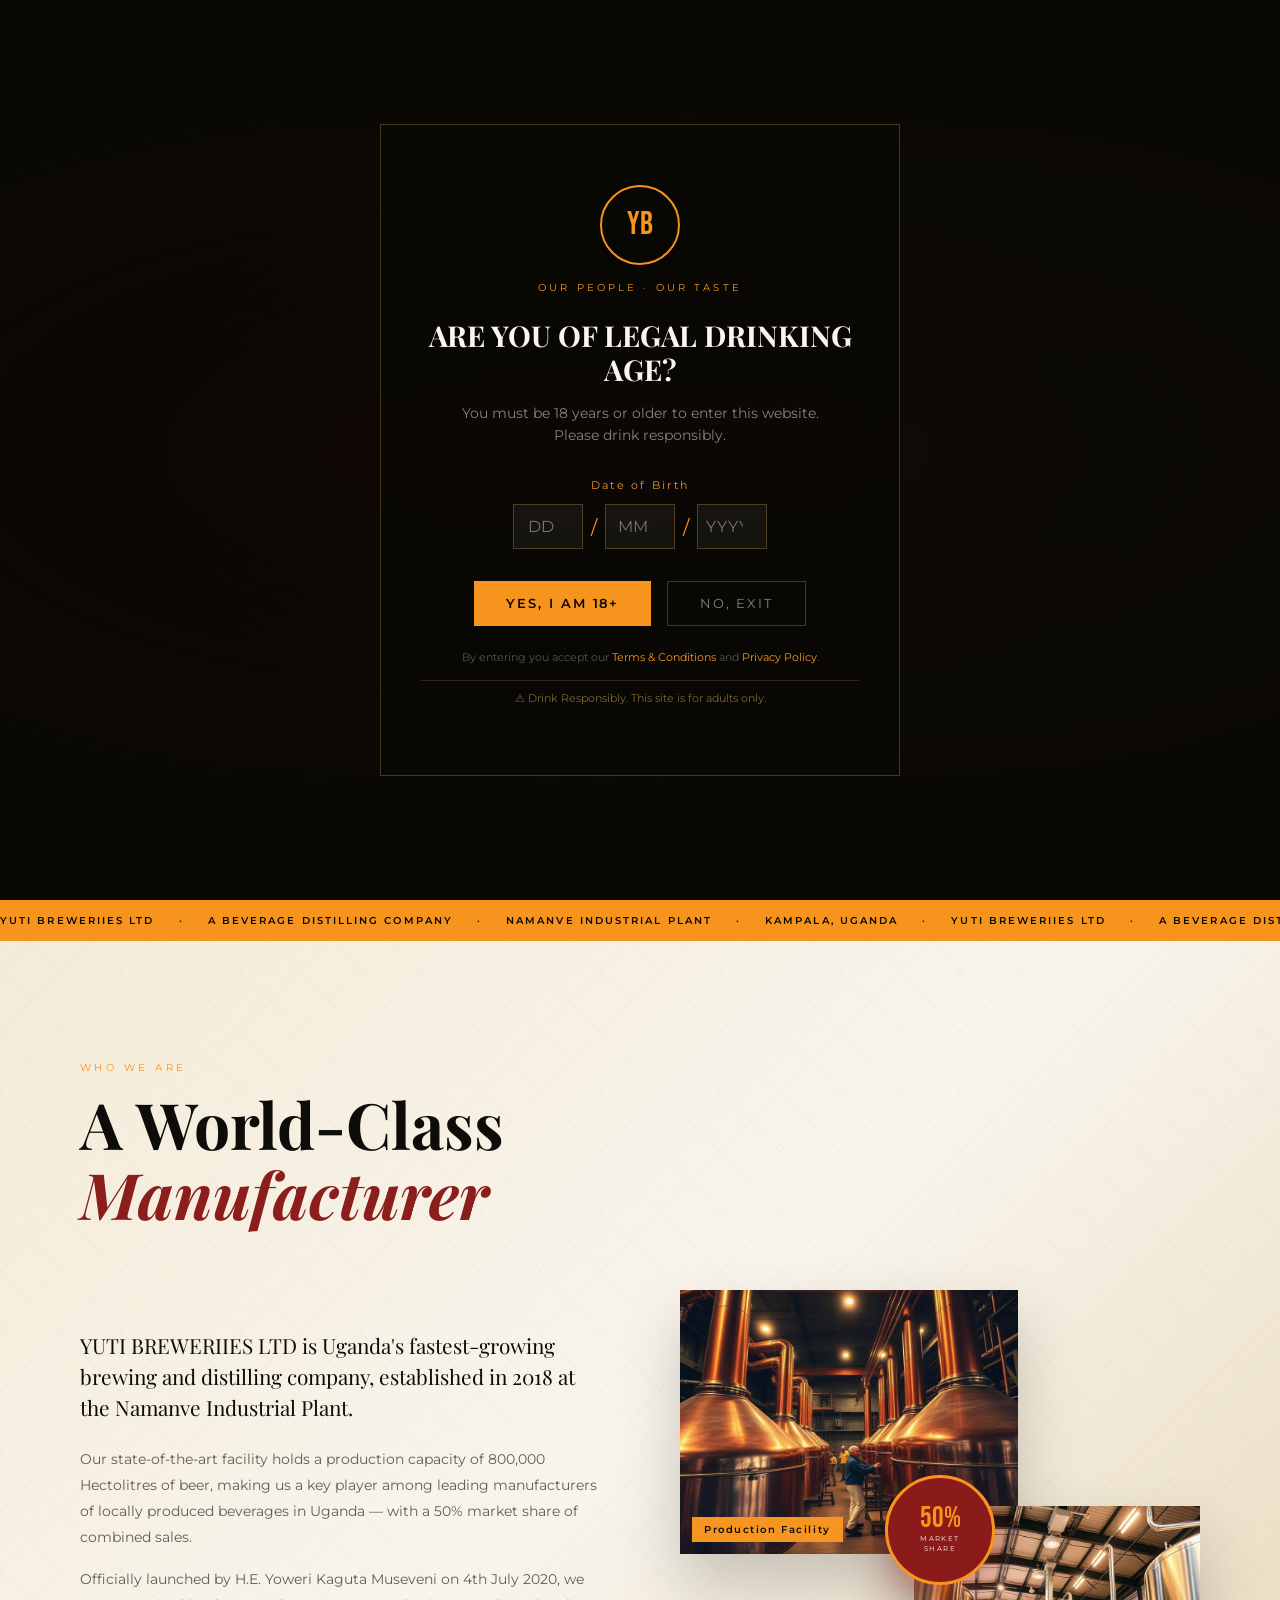
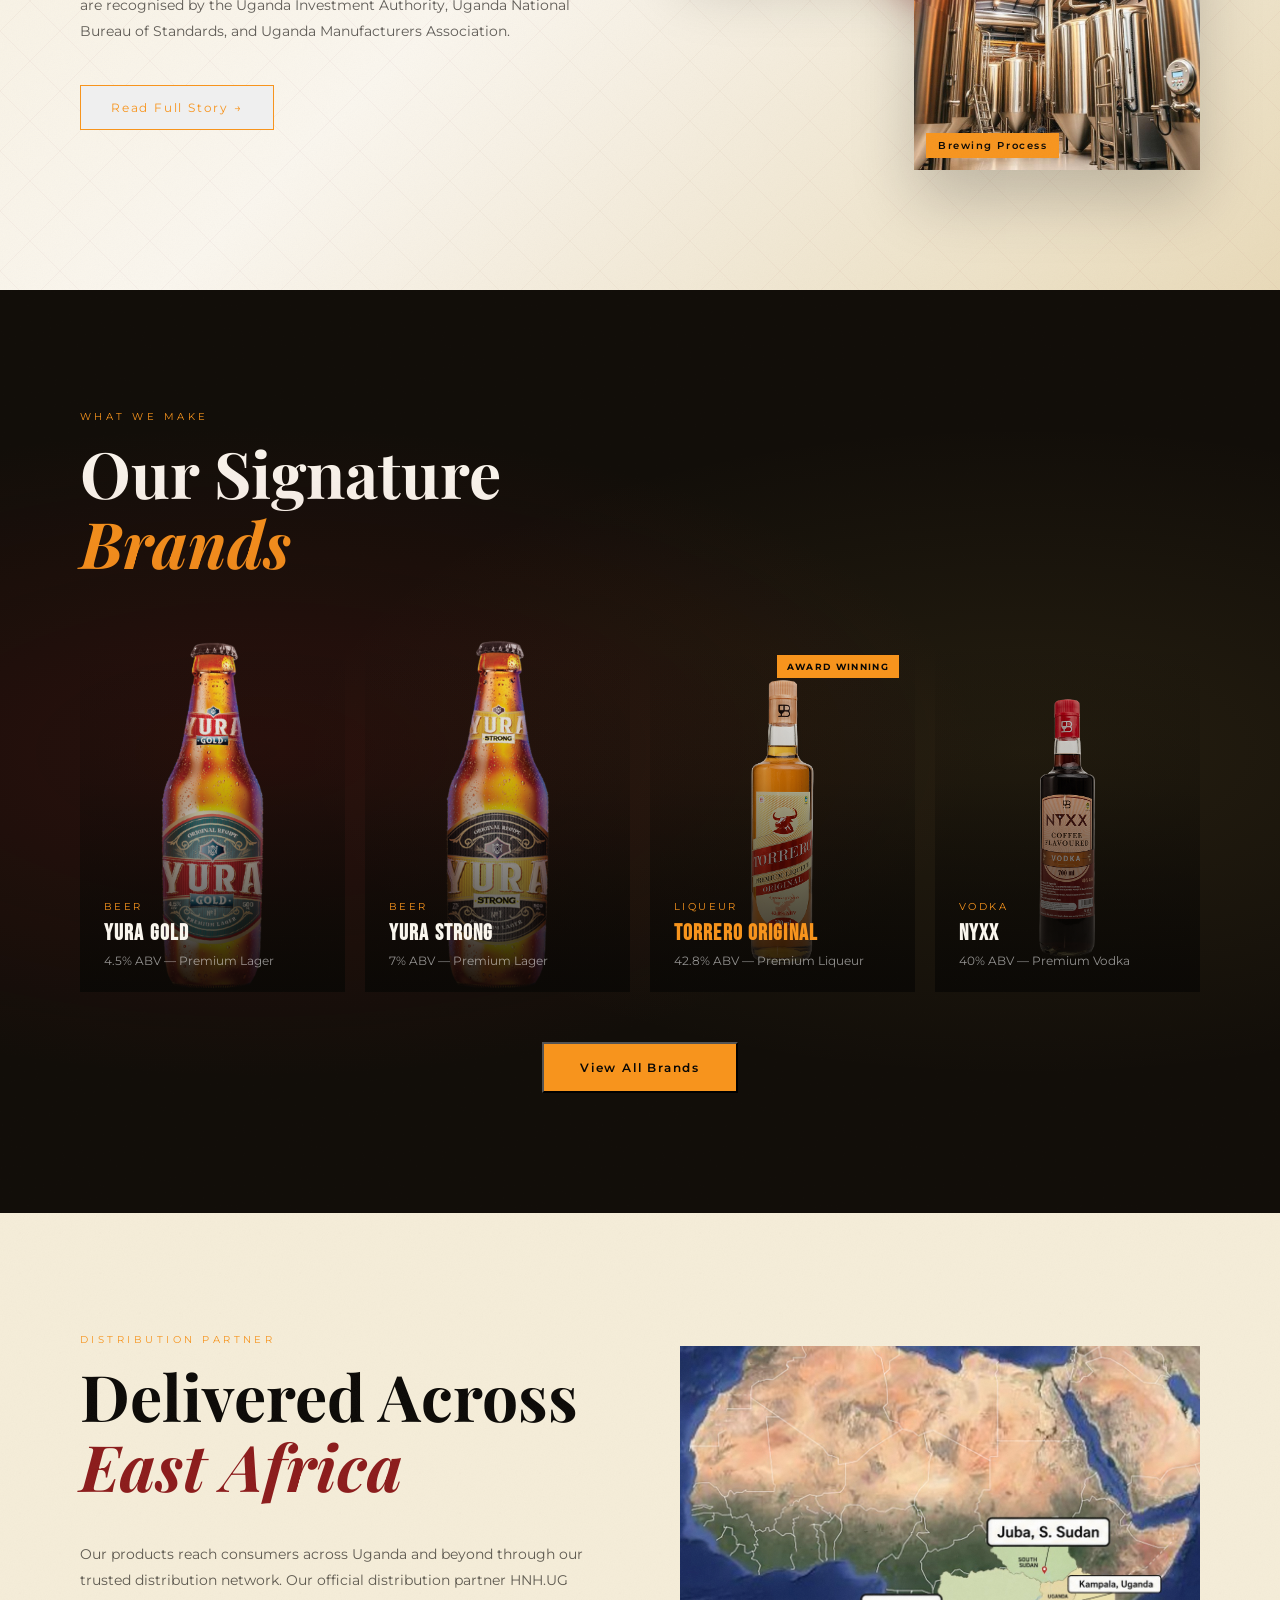
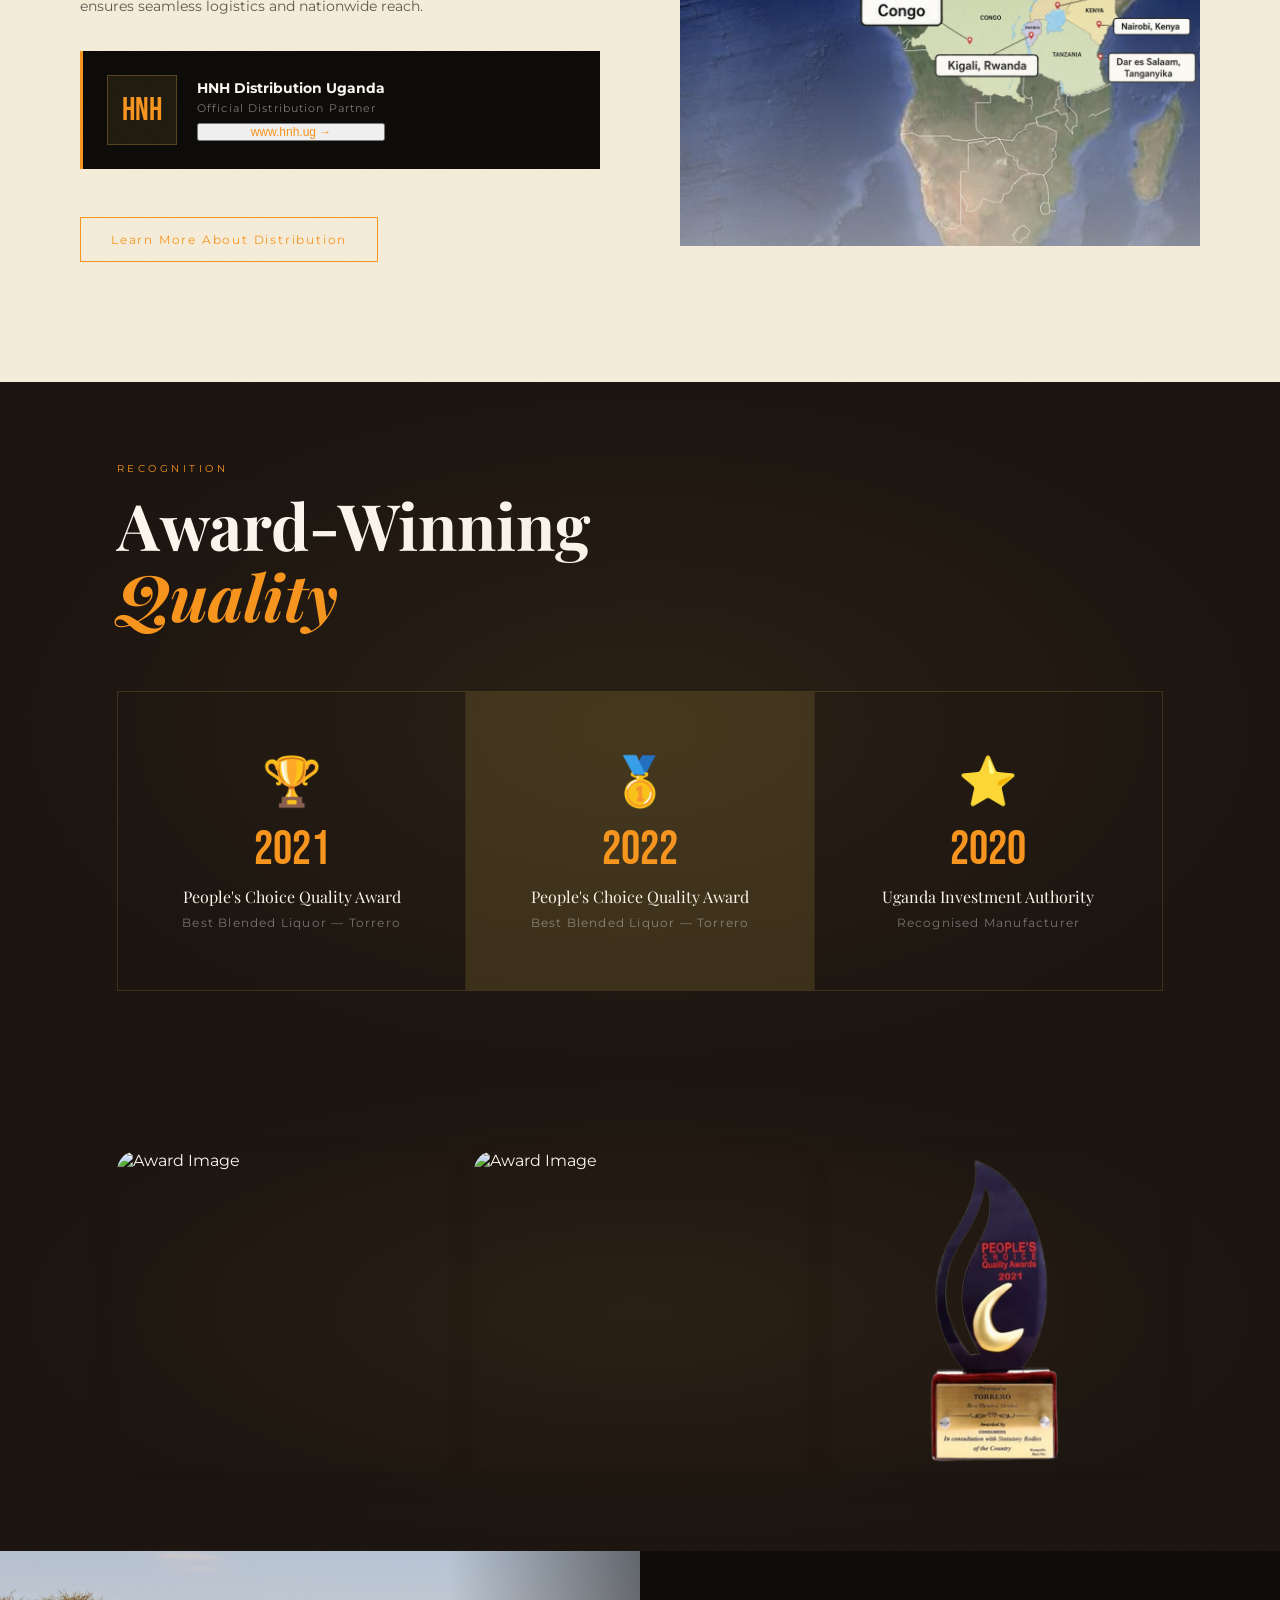
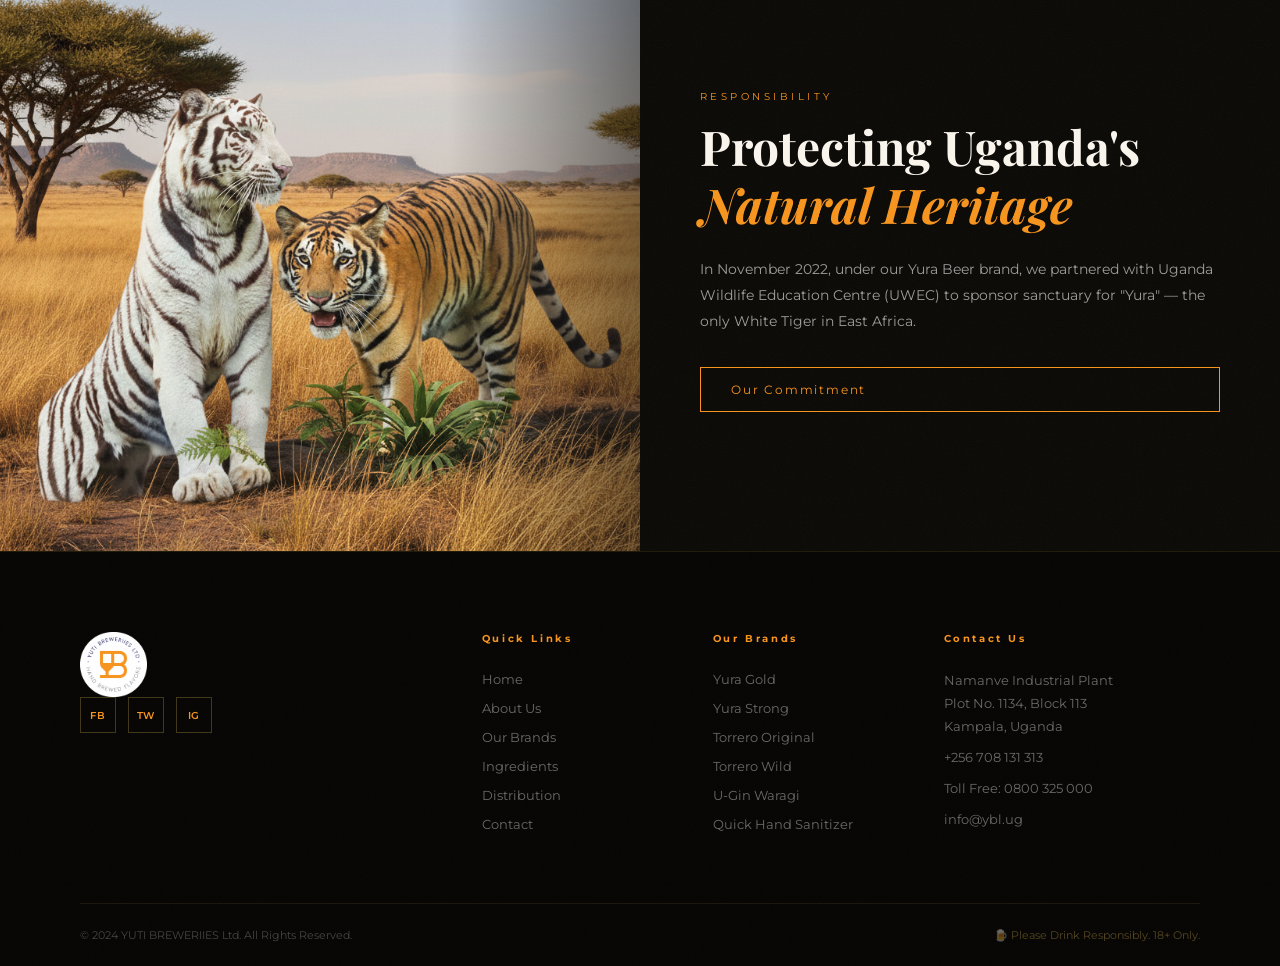
==== index.html @ ccb99a18 "Initial project commit" ====
<!DOCTYPE html>
<html lang="en">

<head>
    <meta charset="UTF-8">
    <meta name="viewport" content="width=device-width, initial-scale=1.0">
    <title>YUTI BREWERIIES Ltd — Our People, Our Taste</title>
    <link rel="preconnect" href="https://fonts.googleapis.com">
    <link rel="preconnect" href="https://fonts.gstatic.com" crossorigin>
    <link
        href="https://fonts.googleapis.com/css2?family=Playfair+Display:ital,wght@0,400;0,700;0,900;1,400&family=Cormorant+Garamond:wght@300;400;600&family=Bebas+Neue&family=Montserrat:wght@300;400;500;600&display=swap"
        rel="stylesheet">
    <!-- <link rel="stylesheet" href="styles.css"> -->
    <style>
        /* ===========================
   YUTI BREWERIIES — STYLES.CSS
   =========================== */

        :root {
            --gold: #f7941d;
            --gold-light: #E8C96A;
            --gold-dark: #8B6914;
            --crimson: #8B1A1A;
            --crimson-light: #C0392B;
            --dark: #0A0805;
            --dark-2: #120E09;
            --dark-3: #1C1510;
            --tan: #F5EDD8;
            --tan-dark: #E8D9B8;
            --cream: #FAF6EE;
            --text-light: rgba(255, 255, 255, 0.85);
            --text-muted: rgba(255, 255, 255, 0.5);
            --font-display: 'Bebas Neue', sans-serif;
            --font-serif: 'Playfair Display', Georgia, serif;
            --font-body: 'Montserrat', sans-serif;
            --font-elegant: 'Cormorant Garamond', serif;
            --transition: cubic-bezier(0.4, 0, 0.2, 1);
        }

        * {
            margin: 0;
            padding: 0;
            box-sizing: border-box;
        }

        html {
            scroll-behavior: smooth;
        }

        body {
            font-family: var(--font-body);
            background: var(--dark);
            color: var(--cream);
            overflow-x: hidden;
            -webkit-font-smoothing: antialiased;
        }

        /* TEXTURE OVERLAY */
        .texture-overlay {
            position: absolute;
            inset: 0;
            background-image:
                url("data:image/svg+xml,%3Csvg xmlns='http://www.w3.org/2000/svg' width='300' height='300'%3E%3Cfilter id='noise'%3E%3CfeTurbulence type='fractalNoise' baseFrequency='0.85' numOctaves='4' stitchTiles='stitch'/%3E%3CfeColorMatrix type='saturate' values='0'/%3E%3C/filter%3E%3Crect width='300' height='300' filter='url(%23noise)' opacity='0.04'/%3E%3C/svg%3E");
            pointer-events: none;
            z-index: 1;
        }

        .texture-overlay.dark {
            opacity: 0.08;
        }

        .container {
            max-width: 1280px;
            margin: 0 auto;
            padding: 0 40px;
        }

        /* ========================
   AGE GATE
   ======================== */
        .age-gate {
            position: fixed;
            inset: 0;
            z-index: 9999;
            display: flex;
            align-items: center;
            justify-content: center;
            background: var(--dark);
        }

        .age-gate-bg {
            position: absolute;
            inset: 0;
            background:
                radial-gradient(ellipse at 30% 50%, rgba(139, 26, 26, 0.3) 0%, transparent 60%),
                radial-gradient(ellipse at 70% 50%, rgba(201, 168, 76, 0.15) 0%, transparent 60%),
                url('https://images.unsplash.com/photo-1558618666-fcd25c85cd64?w=1920&h=1080&fit=crop') center/cover no-repeat;
            filter: brightness(0.15);
        }

        .age-gate-content {
            position: relative;
            z-index: 2;
            text-align: center;
            max-width: 520px;
            padding: 60px 40px;
            border: 1px solid rgba(201, 168, 76, 0.3);
            background: rgba(10, 8, 5, 0.85);
            backdrop-filter: blur(20px);
            animation: fadeInUp 0.8s ease forwards;
        }

        .logo-circle {
            width: 80px;
            height: 80px;
            border-radius: 50%;
            border: 2px solid var(--gold);
            display: flex;
            align-items: center;
            justify-content: center;
            font-family: var(--font-display);
            font-size: 2rem;
            color: var(--gold);
            margin: 0 auto 16px;
            animation: pulse 2s ease infinite;
        }

        @keyframes pulse {

            0%,
            100% {
                box-shadow: 0 0 0 0 rgba(201, 168, 76, 0.4);
            }

            50% {
                box-shadow: 0 0 0 15px rgba(201, 168, 76, 0);
            }
        }

        .age-gate-tagline {
            font-family: var(--font-body);
            font-size: 0.65rem;
            letter-spacing: 0.3em;
            color: var(--gold);
            margin-bottom: 24px;
        }

        .age-gate-title {
            font-family: var(--font-serif);
            font-size: clamp(1.4rem, 3vw, 1.8rem);
            color: var(--cream);
            margin-bottom: 16px;
            line-height: 1.2;
        }

        .age-gate-sub {
            font-size: 0.85rem;
            color: var(--text-muted);
            margin-bottom: 32px;
            line-height: 1.6;
        }

        .age-gate-dob label {
            display: block;
            font-size: 0.7rem;
            letter-spacing: 0.2em;
            color: var(--gold);
            margin-bottom: 12px;
        }

        .dob-fields {
            display: flex;
            align-items: center;
            justify-content: center;
            gap: 8px;
            margin-bottom: 32px;
        }

        .dob-fields input {
            width: 70px;
            padding: 12px 8px;
            background: rgba(255, 255, 255, 0.05);
            border: 1px solid rgba(201, 168, 76, 0.3);
            color: var(--cream);
            font-family: var(--font-body);
            font-size: 1rem;
            text-align: center;
            outline: none;
            transition: border-color 0.3s;
        }

        .dob-fields input:focus {
            border-color: var(--gold);
        }

        .dob-fields span {
            color: var(--gold);
            font-size: 1.2rem;
        }

        .age-gate-buttons {
            display: flex;
            gap: 16px;
            justify-content: center;
            margin-bottom: 24px;
        }

        .btn-enter {
            background: var(--gold);
            color: var(--dark);
            border: none;
            padding: 14px 32px;
            font-family: var(--font-body);
            font-size: 0.8rem;
            font-weight: 600;
            letter-spacing: 0.15em;
            cursor: pointer;
            transition: all 0.3s;
        }

        .btn-enter:hover {
            background: var(--gold-light);
            transform: translateY(-2px);
        }

        .btn-deny {
            background: transparent;
            color: rgba(255, 255, 255, 0.5);
            border: 1px solid rgba(255, 255, 255, 0.2);
            padding: 14px 32px;
            font-family: var(--font-body);
            font-size: 0.8rem;
            letter-spacing: 0.15em;
            cursor: pointer;
            transition: all 0.3s;
        }

        .btn-deny:hover {
            border-color: rgba(255, 255, 255, 0.4);
            color: rgba(255, 255, 255, 0.7);
        }

        .age-gate-legal {
            font-size: 0.7rem;
            color: rgba(255, 255, 255, 0.3);
            margin-bottom: 16px;
        }

        .age-gate-legal a {
            color: var(--gold);
            text-decoration: none;
        }

        .age-gate-warning {
            font-size: 0.7rem;
            color: rgba(201, 168, 76, 0.6);
            padding: 10px;
            border-top: 1px solid rgba(201, 168, 76, 0.2);
        }

        .denied-page {
            position: fixed;
            inset: 0;
            display: flex;
            flex-direction: column;
            align-items: center;
            justify-content: center;
            background: var(--dark);
            color: var(--cream);
            z-index: 9999;
            gap: 16px;
            font-family: var(--font-body);
        }

        /* ========================
   NAVBAR
   ======================== */
        .navbar {
            position: fixed;
            top: 0;
            width: 100%;
            z-index: 1000;
            display: flex;
            align-items: center;
            justify-content: space-between;
            padding: 20px 60px;
            transition: all 0.4s var(--transition);
        }

        .navbar.scrolled {
            background: rgba(10, 8, 5, 0.95);
            backdrop-filter: blur(20px);
            padding: 14px 60px;
            border-bottom: 1px solid rgba(201, 168, 76, 0.15);
        }

        .nav-logo a {
            display: flex;
            flex-direction: column;
            text-decoration: none;
        }

        .logo-text {
            font-family: var(--font-display);
            font-size: 2rem;
            color: var(--gold);
            line-height: 1;
            letter-spacing: 0.05em;
        }

        .logo-sub {
            font-size: 0.45rem;
            letter-spacing: 0.35em;
            color: rgba(201, 168, 76, 0.7);
            font-family: var(--font-body);
        }

        .btn-primary {
            pointer-events: none;
        }

        .nav-links {
            display: flex;
            list-style: none;
            gap: 40px;
        }

        .nav-links a {
            color: rgba(255, 255, 255, 0.75);
            text-decoration: none;
            font-size: 0.7rem;
            letter-spacing: 0.2em;
            font-weight: 500;
            transition: color 0.3s;
            position: relative;
        }

        .nav-links a::after {
            content: '';
            position: absolute;
            bottom: -4px;
            left: 0;
            width: 0;
            height: 1px;
            background: var(--gold);
            transition: width 0.3s;
        }

        .nav-links a:hover,
        .nav-links a.active {
            color: var(--gold);
        }

        .nav-links a:hover::after,
        .nav-links a.active::after {
            width: 100%;
        }

        .hamburger {
            display: none;
            flex-direction: column;
            gap: 5px;
            background: none;
            border: none;
            cursor: pointer;
            padding: 4px;
        }

        .hamburger span {
            display: block;
            width: 24px;
            height: 2px;
            background: var(--gold);
            transition: all 0.3s;
        }

        /* =========================
   NAV DROPDOWN — FULL CLEAN CODE
   ========================= */

        /* parent li */
        .nav-links li {
            position: relative;
            list-style: none;
        }

        /* dropdown parent link */
        .nav-links li.dropdown>a {
            display: inline-flex;
            align-items: center;
            gap: 8px;
            white-space: nowrap;
            text-decoration: none;
            position: relative;
        }

        /* small side arrow icon */
        .nav-links li.dropdown>a::after {
            content: "";
            width: 6px;
            height: 6px;
            border-right: 1.8px solid var(--gold);
            border-bottom: 1.8px solid var(--gold);
            transform: rotate(45deg);
            transition: transform 0.3s ease, border-color 0.3s ease;
            margin-left: 4px;
            flex-shrink: 0;
            display: none !important;
        }

        /* parent hover color */
        .nav-links li.dropdown:hover>a {
            color: var(--gold);
        }

        /* arrow rotate on desktop hover */
        .nav-links li.dropdown:hover>a::after {
            transform: rotate(-135deg);
        }

        /* dropdown box */
        .dropdown-menu {
            position: absolute;
            top: calc(100% + 14px);
            left: 0;
            min-width: 250px;
            padding: 10px 0;
            margin: 0;
            background: rgba(10, 8, 5, 0.98);
            border: 1px solid rgba(201, 168, 76, 0.18);
            box-shadow: 0 20px 50px rgba(0, 0, 0, 0.28);
            list-style: none;
            opacity: 0;
            visibility: hidden;
            transform: translateY(12px);
            transition: opacity 0.3s ease, visibility 0.3s ease, transform 0.3s ease;
            z-index: 999;
        }

        /* small invisible hover bridge */
        .dropdown-menu::before {
            content: "";
            position: absolute;
            left: 0;
            top: -14px;
            width: 100%;
            height: 14px;
        }

        /* show on hover desktop */
        .nav-links li.dropdown:hover>.dropdown-menu {
            opacity: 1;
            visibility: visible;
            transform: translateY(0);
        }

        /* dropdown items */
        .dropdown-menu li {
            width: 100%;
        }

        /* dropdown links */
        .dropdown-menu li a {
            display: block;
            width: 100%;
            padding: 12px 22px;
            color: var(--cream);
            text-decoration: none;
            font-size: 0.78rem;
            letter-spacing: 0.08em;
            transition: background 0.3s ease, color 0.3s ease, padding-left 0.3s ease;
            white-space: nowrap;
        }

        /* hover effect */
        .dropdown-menu li a:hover {
            background: rgba(201, 168, 76, 0.08);
            color: var(--gold);
            padding-left: 28px;
        }

        /* =========================
   MOBILE DROPDOWN
   ========================= */
        @media (max-width: 768px) {
            .nav-links li.dropdown {
                width: 100%;
            }

            .nav-links li.dropdown>a {
                width: 100%;
                display: flex;
                align-items: center;
                justify-content: space-between;
            }

            .nav-links li.dropdown>a::after {
                margin-left: auto;
            }

            .dropdown-menu {
                position: static;
                top: auto;
                left: auto;
                min-width: 100%;
                padding: 6px 0 0;
                margin-top: 8px;
                background: rgba(255, 255, 255, 0.03);
                border: none;
                box-shadow: none;
                opacity: 1;
                visibility: visible;
                transform: none;
                display: none;
            }

            .dropdown-menu::before {
                display: none;
            }

            .dropdown.open>.dropdown-menu {
                display: block;
            }

            .dropdown-menu li a {
                padding: 10px 18px 10px 32px;
                font-size: 0.75rem;
                color: rgba(255, 255, 255, 0.72);
                white-space: normal;
            }

            .dropdown-menu li a:hover {
                background: none;
                color: var(--gold);
                padding-left: 32px;
            }

            .dropdown.open>a::after {
                transform: rotate(-135deg);
            }
        }

        /* ========================
   HERO
   ======================== */
        .hero {
            position: relative;
            min-height: 100vh;
            display: flex;
            align-items: center;
            justify-content: center;
            text-align: center;
            overflow: hidden;
            padding: 120px 20px 80px;
        }

        .hero-video-wrap {
            position: absolute;
            inset: 0;
            z-index: 0;
            overflow: hidden;
        }

        .youtube-bg {
            background: #000;
        }

        .hero-youtube-video {
            position: absolute;
            top: 50%;
            left: 50%;
            width: 177.78vh;
            height: 56.25vw;
            min-width: 100%;
            min-height: 100%;
            transform: translate(-50%, -50%) scale(1.08);
            pointer-events: none;
        }

        .hero-overlay {
            position: absolute;
            inset: 0;
            background:
                linear-gradient(to right, rgba(10, 8, 5, 0.78) 0%, rgba(10, 8, 5, 0.45) 50%, rgba(10, 8, 5, 0.82) 100%),
                linear-gradient(to top, rgba(10, 8, 5, 0.82) 0%, rgba(10, 8, 5, 0.25) 45%, rgba(10, 8, 5, 0.55) 100%);
            z-index: 1;
        }

        .hero-texture {
            position: absolute;
            inset: 0;
            background-image: url("data:image/svg+xml,%3Csvg xmlns='http://www.w3.org/2000/svg' width='400' height='400'%3E%3Cfilter id='n'%3E%3CfeTurbulence type='fractalNoise' baseFrequency='0.9' numOctaves='4'/%3E%3CfeColorMatrix type='saturate' values='0'/%3E%3C/filter%3E%3Crect width='400' height='400' filter='url(%23n)' opacity='0.03'/%3E%3C/svg%3E");
            pointer-events: none;
            z-index: 1;
        }

        .hero-content {
            position: relative;
            z-index: 2;
            width: 100%;
            max-width: 1200px;
            margin: 0 auto;
            display: flex;
            flex-direction: column;
            align-items: center;
        }

        .hero-eyebrow {
            font-size: 0.78rem;
            letter-spacing: 0.45em;
            color: var(--gold);
            margin-bottom: 22px;
            text-align: center;
        }

        .hero-title {
            font-family: var(--font-display);
            line-height: 0.9;
            margin: 0 0 26px;
            text-align: center;
        }

        .hero-title span {
            display: block;
        }

        .hero-title .line1 {
            font-size: clamp(4.5rem, 10vw, 8.5rem);
            color: #f2eee8;
        }

        .hero-title .line2 {
            font-size: clamp(5.2rem, 12vw, 10.5rem);
            color: var(--gold);
            margin-top: -10px;
        }

        .hero-title .line3 {
            font-size: clamp(1.4rem, 3vw, 2.6rem);
            letter-spacing: 0.38em;
            color: rgba(255, 255, 255, 0.82);
            margin-top: 18px;
        }

        .hero-desc {
            max-width: 760px;
            margin: 0 auto 34px;
            font-size: 1.05rem;
            line-height: 1.8;
            color: rgba(255, 255, 255, 0.72);
            text-align: center;
        }

        .hero-cta {
            display: flex;
            justify-content: center;
            align-items: center;
            gap: 16px;
            flex-wrap: wrap;
            margin-bottom: 48px;
        }

        .hero-stats {
            display: flex;
            justify-content: center;
            align-items: center;
            gap: 28px;
            flex-wrap: wrap;
        }

        .stat {
            display: flex;
            flex-direction: column;
            align-items: center;
        }

        .stat-num {
            font-family: var(--font-display);
            font-size: 2.8rem;
            line-height: 1;
            color: var(--gold);
        }

        .stat-label {
            margin-top: 8px;
            font-size: 0.68rem;
            letter-spacing: 0.16em;
            color: rgba(255, 255, 255, 0.5);
            text-align: center;
        }

        .stat-divider {
            width: 1px;
            height: 46px;
            background: rgba(201, 168, 76, 0.28);
        }

        .hero-scroll {
            position: absolute;
            right: 40px;
            bottom: 40px;
            z-index: 2;
            display: flex;
            flex-direction: column;
            align-items: center;
            gap: 10px;
        }

        .hero-scroll span {
            font-size: 0.55rem;
            letter-spacing: 0.35em;
            color: rgba(255, 255, 255, 0.35);
            writing-mode: vertical-rl;
        }

        .scroll-line {
            width: 1px;
            height: 64px;
            background: linear-gradient(to bottom, var(--gold), transparent);
        }

        .btn-primary {
            background: var(--gold);
            color: var(--dark);
            padding: 16px 36px;
            font-size: 0.75rem;
            font-weight: 600;
            letter-spacing: 0.15em;
            text-decoration: none;
            transition: all 0.3s;
            display: inline-block;
            font-family: var(--font-body);
        }

        .btn-primary:hover {
            background: var(--gold-light);
            transform: translateY(-3px);
            box-shadow: 0 20px 40px rgba(201, 168, 76, 0.3);
        }

        .btn-secondary {
            color: var(--cream);
            padding: 16px 36px;
            font-size: 0.75rem;
            letter-spacing: 0.15em;
            text-decoration: none;
            border: 1px solid rgba(255, 255, 255, 0.3);
            transition: all 0.3s;
            display: inline-block;
            font-family: var(--font-body);
        }

        .btn-secondary:hover {
            border-color: var(--gold);
            color: var(--gold);
            transform: translateY(-3px);
        }

        .btn-outline {
            display: inline-block;
            color: var(--gold);
            border: 1px solid var(--gold);
            padding: 14px 30px;
            font-size: 0.75rem;
            letter-spacing: 0.15em;
            text-decoration: none;
            font-family: var(--font-body);
            transition: all 0.3s;
            margin-top: 24px;
        }

        .btn-outline:hover {
            background: var(--gold);
            color: var(--dark);
            transform: translateY(-2px);
        }

        .btn-outline {
            cursor: pointer;
            position: relative;
            z-index: 9999;
            pointer-events: auto !important;
        }

        .hero-stats {
            display: flex;
            align-items: center;
            gap: 32px;
            animation: fadeInUp 0.8s 1.1s both;
        }

        .stat {
            display: flex;
            flex-direction: column;
        }

        .stat-num {
            font-family: var(--font-display);
            font-size: 2.5rem;
            color: var(--gold);
            line-height: 1;
        }

        .stat-label {
            font-size: 0.6rem;
            letter-spacing: 0.15em;
            color: rgba(255, 255, 255, 0.45);
            margin-top: 4px;
        }

        .stat-divider {
            width: 1px;
            height: 40px;
            background: rgba(201, 168, 76, 0.3);
        }

        .hero-scroll {
            position: absolute;
            bottom: 40px;
            right: 60px;
            display: flex;
            flex-direction: column;
            align-items: center;
            gap: 12px;
            z-index: 2;
            animation: fadeIn 1s 1.5s both;
        }

        .hero-scroll span {
            font-size: 0.55rem;
            letter-spacing: 0.35em;
            color: rgba(255, 255, 255, 0.35);
            writing-mode: vertical-rl;
        }

        .scroll-line {
            width: 1px;
            height: 60px;
            background: linear-gradient(to bottom, var(--gold), transparent);
            animation: scrollAnim 1.5s ease-in-out infinite;
        }

        @keyframes scrollAnim {
            0% {
                transform: scaleY(0);
                transform-origin: top;
            }

            50% {
                transform: scaleY(1);
                transform-origin: top;
            }

            51% {
                transform-origin: bottom;
            }

            100% {
                transform: scaleY(0);
                transform-origin: bottom;
            }
        }

        /* ========================
   TICKER STRIP
   ======================== */
        .about-strip {
            background: var(--gold);
            padding: 14px 0;
            overflow: hidden;
            position: relative;
            z-index: 10;
        }

        .strip-inner {
            display: flex;
            gap: 24px;
            white-space: nowrap;
            animation: ticker 25s linear infinite;
            font-family: var(--font-body);
            font-size: 0.65rem;
            font-weight: 600;
            letter-spacing: 0.2em;
            color: var(--dark);
        }

        .strip-inner .dot {
            color: var(--dark-3);
        }

        @keyframes ticker {
            from {
                transform: translateX(0);
            }

            to {
                transform: translateX(-50%);
            }
        }

        /* ========================
   SECTIONS SHARED
   ======================== */
        .section-tag {
            font-size: 0.62rem;
            letter-spacing: 0.35em;
            color: var(--gold);
            margin-bottom: 16px;
            font-family: var(--font-body);
        }

        .section-title {
            font-family: var(--font-serif);
            font-size: clamp(2.5rem, 5vw, 4rem);
            line-height: 1.1;
            color: var(--dark);
            margin-bottom: 40px;
        }

        .section-title em {
            color: var(--crimson);
            font-style: italic;
        }

        .section-title.light {
            color: var(--cream);
        }

        .section-title.light em {
            color: var(--gold);
        }

        .section-header {
            margin-bottom: 60px;
        }

        .section-header.light .section-tag {
            color: var(--gold);
        }

        /* ========================
   MANUFACTURER SECTION
   ======================== */
        .manufacturer-section {
            position: relative;
            background:
                linear-gradient(135deg, var(--tan) 0%, var(--cream) 50%, var(--tan-dark) 100%);
            padding: 120px 0;
            overflow: hidden;
        }

        .manufacturer-section::before {
            content: '';
            position: absolute;
            inset: 0;
            background-image: url("data:image/svg+xml,%3Csvg xmlns='http://www.w3.org/2000/svg' width='60' height='60'%3E%3Cpath d='M30 0L60 30L30 60L0 30Z' fill='none' stroke='rgba(139,26,26,0.04)' stroke-width='1'/%3E%3C/svg%3E");
            background-size: 60px 60px;
        }

        .manufacturer-grid {
            display: grid;
            grid-template-columns: 1fr 1fr;
            gap: 80px;
            align-items: center;
        }

        .mfr-text .lead-text {
            font-family: var(--font-serif);
            font-size: 1.3rem;
            color: var(--dark);
            margin-bottom: 24px;
            line-height: 1.5;
        }

        .mfr-text p {
            font-size: 0.9rem;
            color: rgba(10, 8, 5, 0.65);
            line-height: 1.8;
            margin-bottom: 16px;
        }

        .mfr-images {
            position: relative;
            height: 480px;
        }

        .img-card {
            position: absolute;
            overflow: hidden;
            box-shadow: 0 30px 60px rgba(0, 0, 0, 0.2);
        }

        .img-card img {
            width: 100%;
            height: 100%;
            object-fit: cover;
            transition: transform 0.5s;
        }

        .img-card:hover img {
            transform: scale(1.05);
        }

        .img-label {
            position: absolute;
            bottom: 12px;
            left: 12px;
            background: var(--gold);
            color: var(--dark);
            font-size: 0.65rem;
            letter-spacing: 0.15em;
            padding: 6px 12px;
            font-weight: 600;
        }

        .img-card-1 {
            width: 65%;
            height: 55%;
            top: 0;
            left: 0;
        }

        .img-card-2 {
            width: 55%;
            height: 55%;
            bottom: 0;
            right: 0;
        }

        .mfr-badge {
            position: absolute;
            top: 50%;
            left: 50%;
            transform: translate(-50%, -50%);
            z-index: 10;
        }

        .badge-inner {
            width: 110px;
            height: 110px;
            border-radius: 50%;
            background: var(--crimson);
            border: 3px solid var(--gold);
            display: flex;
            flex-direction: column;
            align-items: center;
            justify-content: center;
            box-shadow: 0 20px 40px rgba(139, 26, 26, 0.4);
        }

        .badge-num {
            font-family: var(--font-display);
            font-size: 1.8rem;
            color: var(--gold);
            line-height: 1;
        }

        .badge-text {
            font-size: 0.45rem;
            letter-spacing: 0.2em;
            color: var(--cream);
            text-align: center;
            line-height: 1.4;
        }

        /* ========================
   BRANDS PREVIEW
   ======================== */
        .brands-preview {
            position: relative;
            background: var(--dark-2);
            padding: 120px 0;
            overflow: hidden;
        }

        .brands-preview::before {
            content: '';
            position: absolute;
            inset: 0;
            background:
                radial-gradient(ellipse at 20% 50%, rgba(139, 26, 26, 0.2) 0%, transparent 50%),
                radial-gradient(ellipse at 80% 50%, rgba(201, 168, 76, 0.1) 0%, transparent 50%);
        }

        .brands-grid {
            display: grid;
            grid-template-columns: repeat(4, 1fr);
            gap: 20px;
            margin-bottom: 50px;
        }

        .brand-card {
            position: relative;
            overflow: hidden;
            cursor: pointer;
            text-decoration: none;
            display: block;
            aspect-ratio: 3/4;
            transition: transform 0.4s var(--transition);
        }

        .brand-card:hover {
            transform: translateY(-8px);
        }

        .brand-img {
            position: absolute;
            inset: 0;
        }

        .brand-img img {
            width: 100%;
            height: 100%;
            object-fit: scale-down;
            transition: transform 0.5s;
        }

        .brand-card:hover .brand-img img {
            transform: scale(1.08);
        }

        .brand-overlay {
            position: absolute;
            inset: 0;
            background: linear-gradient(to top, rgba(10, 8, 5, 0.9) 0%, rgba(10, 8, 5, 0.2) 60%, transparent 100%);
        }

        .brand-info {
            position: absolute;
            bottom: 24px;
            left: 24px;
            right: 24px;
            z-index: 2;
        }

        .brand-cat {
            display: block;
            font-size: 0.6rem;
            letter-spacing: 0.25em;
            color: var(--gold);
            margin-bottom: 8px;
        }

        .brand-info h3 {
            font-family: var(--font-display);
            font-size: 1.4rem;
            color: var(--cream);
            margin-bottom: 6px;
            letter-spacing: 0.05em;
        }

        .brand-info p {
            font-size: 0.75rem;
            color: rgba(255, 255, 255, 0.55);
        }

        .brand-card.featured .brand-info h3 {
            color: var(--gold);
        }

        .featured-badge {
            position: absolute;
            top: 16px;
            right: 16px;
            background: var(--gold);
            color: var(--dark);
            font-size: 0.55rem;
            font-weight: 700;
            letter-spacing: 0.15em;
            padding: 6px 10px;
            z-index: 3;
        }

        .brands-cta {
            text-align: center;
        }

        /* ========================
   DISTRIBUTION SECTION
   ======================== */
        .distribution-section {
            position: relative;
            background: var(--tan);
            padding: 120px 0;
            overflow: hidden;
        }

        .distribution-section::before {
            content: '';
            position: absolute;
            inset: 0;
            background-image: url("data:image/svg+xml,%3Csvg xmlns='http://www.w3.org/2000/svg' width='80' height='80'%3E%3Ccircle cx='40' cy='40' r='1' fill='rgba(139,26,26,0.06)'/%3E%3C/svg%3E");
            background-size: 40px 40px;
        }

        .dist-grid {
            display: grid;
            grid-template-columns: 1fr 1fr;
            gap: 80px;
            align-items: center;
        }

        .dist-text .section-title {
            color: var(--dark);
        }

        .dist-text p {
            font-size: 0.9rem;
            color: rgba(10, 8, 5, 0.65);
            line-height: 1.8;
            margin-bottom: 32px;
        }

        .dist-partner-card {
            display: flex;
            align-items: center;
            gap: 20px;
            background: var(--dark);
            padding: 24px;
            margin-bottom: 24px;
            border-left: 3px solid var(--gold);
        }

        .partner-logo {
            font-family: var(--font-display);
            font-size: 2rem;
            color: var(--gold);
            background: rgba(201, 168, 76, 0.1);
            width: 70px;
            height: 70px;
            display: flex;
            align-items: center;
            justify-content: center;
            flex-shrink: 0;
            border: 1px solid rgba(201, 168, 76, 0.3);
        }

        .partner-info {
            display: flex;
            flex-direction: column;
            gap: 4px;
        }

        .partner-info strong {
            color: var(--cream);
            font-size: 0.9rem;
        }

        .partner-info span {
            color: rgba(255, 255, 255, 0.45);
            font-size: 0.7rem;
            letter-spacing: 0.1em;
        }

        .partner-link {
            color: var(--gold);
            font-size: 0.75rem;
            text-decoration: none;
            margin-top: 4px;
        }

        .dist-map {
            position: relative;
        }

        .map-visual {
            position: relative;
            overflow: hidden;
            border-radius: 0;
        }

        .map-visual img {
            width: 100%;
            height: 500px;
            object-fit: cover;
        }

        .map-overlay {
            position: absolute;
            inset: 0;
            background: linear-gradient(to bottom, transparent 50%, rgba(245, 237, 216, 0.5) 100%);
        }

        .map-pins {
            position: absolute;
            inset: 0;
        }

        .pin {
            position: absolute;
            display: flex;
            flex-direction: column;
            align-items: center;
            cursor: pointer;
        }

        .pin::before {
            content: '';
            width: 14px;
            height: 14px;
            border-radius: 50%;
            background: var(--gold);
            border: 2px solid white;
            box-shadow: 0 0 0 0 rgba(201, 168, 76, 0.5);
            animation: pingMap 2s ease-out infinite;
        }

        .pin span {
            font-size: 0.65rem;
            background: var(--dark);
            color: var(--gold);
            padding: 3px 8px;
            margin-top: 4px;
            white-space: nowrap;
            letter-spacing: 0.1em;
        }

        @keyframes pingMap {
            0% {
                box-shadow: 0 0 0 0 rgba(201, 168, 76, 0.5);
            }

            70% {
                box-shadow: 0 0 0 12px rgba(201, 168, 76, 0);
            }

            100% {
                box-shadow: 0 0 0 0 rgba(201, 168, 76, 0);
            }
        }

        .pin-1 {
            top: 45%;
            left: 35%;
        }

        .pin-2 {
            top: 60%;
            left: 60%;
        }

        .pin-3 {
            top: 75%;
            left: 55%;
        }

        .pin-4 {
            top: 55%;
            left: 42%;
        }

        /* ========================
   AWARDS SECTION
   ======================== */
        .awards-section {
            position: relative;
            background: var(--dark-3);
            padding: 120px 0;
            overflow: hidden;
        }

        .awards-section::before {
            content: '';
            position: absolute;
            inset: 0;
            background: radial-gradient(ellipse at center, rgba(201, 168, 76, 0.08) 0%, transparent 70%);
        }

        .awards-row {
            display: grid;
            grid-template-columns: repeat(3, 1fr);
            gap: 1px;
            background: rgba(201, 168, 76, 0.1);
            border: 1px solid rgba(201, 168, 76, 0.1);
        }

        .award-item {
            background: var(--dark-3);
            padding: 60px 40px;
            text-align: center;
            transition: background 0.3s;
        }

        .award-item:hover,
        .award-item.featured {
            background: rgba(201, 168, 76, 0.08);
        }

        .award-icon {
            font-size: 3rem;
            margin-bottom: 16px;
        }

        .award-year {
            font-family: var(--font-display);
            font-size: 3rem;
            color: var(--gold);
            margin-bottom: 12px;
            line-height: 1;
        }

        .award-name {
            font-family: var(--font-serif);
            font-size: 1rem;
            color: var(--cream);
            margin-bottom: 8px;
        }

        .award-product {
            font-size: 0.75rem;
            color: rgba(255, 255, 255, 0.4);
            letter-spacing: 0.1em;
        }

        /* ========================
   CSR SECTION
   ======================== */
        .csr-section {
            position: relative;
            display: grid;
            grid-template-columns: 1fr 1fr;
            min-height: 600px;
            overflow: hidden;
        }

        .csr-image {
            position: relative;
            overflow: hidden;
        }

        .csr-image img {
            width: 100%;
            height: 100%;
            object-fit: cover;
            transition: transform 0.5s;
        }

        .csr-section:hover .csr-image img {
            transform: scale(1.05);
        }

        .csr-overlay {
            position: absolute;
            inset: 0;
            background: linear-gradient(to right, transparent 70%, rgba(10, 8, 5, 0.5) 100%);
        }

        .csr-content {
            background: var(--dark);
            padding: 80px 60px;
            display: flex;
            flex-direction: column;
            justify-content: center;
        }

        .csr-content h2 {
            font-family: var(--font-serif);
            font-size: clamp(2rem, 4vw, 3rem);
            color: var(--cream);
            line-height: 1.2;
            margin-bottom: 24px;
        }

        .csr-content h2 em {
            color: var(--gold);
            font-style: italic;
        }

        .csr-content p {
            font-size: 0.9rem;
            color: rgba(255, 255, 255, 0.6);
            line-height: 1.8;
            margin-bottom: 8px;
        }

        /* ========================
   FOOTER
   ======================== */
        .footer {
            position: relative;
            background: #050402;
            padding: 80px 0 0;
            border-top: 1px solid rgba(201, 168, 76, 0.15);
        }

        .footer-texture {
            position: absolute;
            inset: 0;
            background-image: url("data:image/svg+xml,%3Csvg xmlns='http://www.w3.org/2000/svg' width='300' height='300'%3E%3Cfilter id='n'%3E%3CfeTurbulence type='fractalNoise' baseFrequency='0.85' numOctaves='4'/%3E%3CfeColorMatrix type='saturate' values='0'/%3E%3C/filter%3E%3Crect width='300' height='300' filter='url(%23n)' opacity='0.025'/%3E%3C/svg%3E");
            pointer-events: none;
        }

        .footer-grid {
            display: grid;
            grid-template-columns: 2fr 1fr 1fr 1.5fr;
            gap: 60px;
            margin-bottom: 60px;
        }

        .footer-logo {
            font-family: var(--font-display);
            font-size: 3rem;
            color: var(--gold);
            line-height: 1;
            margin-bottom: 16px;
        }

        .footer-logo small {
            display: block;
            font-size: 0.5rem;
            letter-spacing: 0.35em;
            color: rgba(201, 168, 76, 0.5);
            font-family: var(--font-body);
        }

        .footer-brand p {
            font-size: 0.8rem;
            color: rgba(255, 255, 255, 0.35);
            line-height: 1.7;
            margin-bottom: 24px;
        }

        .footer-social {
            display: flex;
            gap: 12px;
        }

        .social-icon {
            width: 36px;
            height: 36px;
            border: 1px solid rgba(201, 168, 76, 0.3);
            display: flex;
            align-items: center;
            justify-content: center;
            color: var(--gold);
            font-size: 0.65rem;
            font-weight: 600;
            text-decoration: none;
            letter-spacing: 0.05em;
            transition: all 0.3s;
        }

        .social-icon:hover {
            background: var(--gold);
            color: var(--dark);
        }

        .footer-links h4,
        .footer-brands-list h4,
        .footer-contact h4 {
            font-family: var(--font-body);
            font-size: 0.65rem;
            letter-spacing: 0.25em;
            color: var(--gold);
            margin-bottom: 24px;
        }

        .footer-links ul,
        .footer-brands-list ul {
            list-style: none;
        }

        .footer-links li,
        .footer-brands-list li {
            margin-bottom: 10px;
        }

        .footer-links a,
        .footer-brands-list a {
            color: rgba(255, 255, 255, 0.4);
            text-decoration: none;
            font-size: 0.8rem;
            transition: color 0.3s;
        }

        .footer-links a:hover,
        .footer-brands-list a:hover {
            color: var(--gold);
        }

        .footer-contact p {
            font-size: 0.8rem;
            color: rgba(255, 255, 255, 0.4);
            line-height: 1.8;
            margin-bottom: 8px;
        }

        .footer-contact a {
            color: rgba(255, 255, 255, 0.4);
            text-decoration: none;
            transition: color 0.3s;
        }

        .footer-contact a:hover {
            color: var(--gold);
        }

        .footer-bottom {
            border-top: 1px solid rgba(201, 168, 76, 0.1);
            padding: 24px 0;
            display: flex;
            justify-content: space-between;
            align-items: center;
        }

        .footer-bottom p {
            font-size: 0.7rem;
            color: rgba(255, 255, 255, 0.25);
        }

        .drink-resp {
            color: rgba(201, 168, 76, 0.4) !important;
        }

        /* ========================
   ANIMATIONS
   ======================== */
        @keyframes fadeIn {
            from {
                opacity: 0;
            }

            to {
                opacity: 1;
            }
        }

        @keyframes fadeInUp {
            from {
                opacity: 0;
                transform: translateY(30px);
            }

            to {
                opacity: 1;
                transform: translateY(0);
            }
        }

        .reveal {
            opacity: 0;
            transform: translateY(40px);
            transition: opacity 0.8s var(--transition), transform 0.8s var(--transition);
        }

        .reveal.visible {
            opacity: 1;
            transform: translateY(0);
        }

        /* ========================
   RESPONSIVE
   ======================== */
        @media (max-width: 1024px) {
            .navbar {
                padding: 20px 30px;
            }

            .navbar.scrolled {
                padding: 14px 30px;
            }

            .hero-content {
                padding: 0 30px;
                padding-top: 80px;
            }

            .manufacturer-grid {
                grid-template-columns: 1fr;
                gap: 40px;
            }

            .mfr-images {
                height: 350px;
            }

            .brands-grid {
                grid-template-columns: repeat(2, 1fr);
            }

            .dist-grid {
                grid-template-columns: 1fr;
            }

            .csr-section {
                grid-template-columns: 1fr;
            }

            .csr-image {
                height: 400px;
            }

            .awards-row {
                grid-template-columns: 1fr;
            }

            .footer-grid {
                grid-template-columns: 1fr 1fr;
                gap: 40px;
            }
        }

        .explore-btn {
            display: inline-flex;
            align-items: center;
            justify-content: center;
            position: relative;
            z-index: 999999 !important;
            cursor: pointer !important;
            pointer-events: auto !important;
        }

        .brands-cta {
            position: relative;
            z-index: 999999 !important;
        }

        @media (max-width: 768px) {
            .container {
                padding: 0 20px;
            }

            .nav-links {
                position: fixed;
                top: 0;
                right: -100%;
                width: 80%;
                max-width: 320px;
                height: 100vh;
                background: rgba(10, 8, 5, 0.98);
                backdrop-filter: blur(20px);
                flex-direction: column;
                gap: 0;
                padding: 100px 40px 40px;
                transition: right 0.4s var(--transition);
                border-left: 1px solid rgba(201, 168, 76, 0.2);
                z-index: 999;
            }

            .nav-links.open {
                right: 0;
            }

            .nav-links li {
                border-bottom: 1px solid rgba(201, 168, 76, 0.1);
            }

            .nav-links a {
                display: block;
                padding: 16px 0;
                font-size: 0.8rem;
            }

            .hamburger {
                display: flex;
                z-index: 1001;
            }

            .hero-content {
                padding: 0 20px;
                padding-top: 80px;
            }

            .hero-cta {
                flex-direction: column;
                gap: 12px;
            }

            .hero-stats {
                gap: 16px;
            }

            .stat-num {
                font-size: 1.8rem;
            }

            .brands-grid {
                grid-template-columns: 1fr 1fr;
            }

            .age-gate-content {
                margin: 20px;
                padding: 40px 24px;
            }

            .age-gate-buttons {
                flex-direction: column;
            }

            .csr-content {
                padding: 60px 30px;
            }

            .footer-grid {
                grid-template-columns: 1fr;
                gap: 40px;
            }

            .footer-bottom {
                flex-direction: column;
                gap: 8px;
                text-align: center;
            }

            .manufacturer-section,
            .brands-preview,
            .distribution-section,
            .awards-section,
            .csr-section {
                padding: 80px 0;
            }
        }

        @media (max-width: 480px) {
            .brands-grid {
                grid-template-columns: 1fr;
            }

            .hero-title {
                font-size: clamp(4rem, 20vw, 6rem);
            }
        }

        @media (max-width: 768px) {
            .hero {
                padding: 110px 20px 70px;
            }

            .hero-content {
                max-width: 100%;
            }

            .hero-eyebrow {
                font-size: 0.62rem;
                letter-spacing: 0.28em;
                margin-bottom: 18px;
            }

            .hero-title .line1 {
                font-size: clamp(3.4rem, 13vw, 5.4rem);
                padding-bottom: 20px;
            }

            .hero-title .line2 {
                font-size: clamp(4rem, 15vw, 6.2rem);
                margin-top: -4px;
            }

            .hero-title .line3 {
                font-size: clamp(1rem, 4.8vw, 1.5rem);
                letter-spacing: 0.22em;
                margin-top: 14px;
            }

            .hero-desc {
                font-size: 0.95rem;
                line-height: 1.7;
                max-width: 100%;
                margin-bottom: 28px;
            }

            .hero-cta {
                flex-direction: column;
                gap: 12px;
                margin-bottom: 34px;
            }

            .hero-stats {
                gap: 16px;
            }

            .stat-divider {
                display: none;
            }

            .hero-scroll {
                right: 18px;
                bottom: 24px;
            }
        }

        .logo-img img {
            height: 65px;
            width: auto;
            display: block;
        }

        .btn-primary {
            cursor: pointer;
            position: relative;
            z-index: 9999;
            pointer-events: auto !important;
        }

        .partner-link {
            cursor: pointer;
            position: relative;
            z-index: 99999;
            pointer-events: auto !important;
        }

        .awards-section {
            padding: 80px 6%;
        }

        .container {
            max-width: 1200px;
            margin: auto;
        }

        .section-head {
            text-align: center;
            margin-bottom: 50px;
        }

        .sub-title {
            display: inline-block;
            color: #c89b3c;
            font-weight: 600;
            letter-spacing: 1px;
            margin-bottom: 10px;
            text-transform: uppercase;
        }

        .section-head h2 {
            font-size: 42px;
            margin-bottom: 15px;
            color: #111;
        }

        .section-head p {
            max-width: 700px;
            margin: auto;
            color: #666;
            line-height: 1.7;
        }

        .awards-grid {
            display: grid;
            grid-template-columns: repeat(3, 1fr);
            gap: 25px;
        }

        .award-card {
            border-radius: 20px;
            overflow: hidden;
            box-shadow: 0 10px 30px rgba(0, 0, 0, 0.08);
            transition: 0.4s ease;
        }

        .award-card:hover {
            transform: translateY(-8px);
        }

        .award-card img {
            width: 100%;
            height: 320px;
            object-fit: contain;
            display: block;
        }

        @media(max-width:991px) {

            .awards-grid {
                grid-template-columns: repeat(2, 1fr);
            }

        }

        @media(max-width:600px) {

            .section-head h2 {
                font-size: 30px;
            }

            .awards-grid {
                grid-template-columns: 1fr;
            }

            .award-card img {
                height: 280px;
            }

        }
    </style>
</head>

<body>

    <!-- AGE VERIFICATION POPUP -->
    <div id="age-gate" class="age-gate">
        <div class="age-gate-bg"></div>
        <div class="age-gate-content">
            <div class="age-gate-logo">
                <img src="https://images.unsplash.com/photo-1558618666-fcd25c85cd64?w=80&h=80&fit=crop&crop=center"
                    alt="" style="display:none">
                <div class="logo-circle">YB</div>
            </div>
            <div class="age-gate-tagline">OUR PEOPLE · OUR TASTE</div>
            <h1 class="age-gate-title">ARE YOU OF LEGAL DRINKING AGE?</h1>
            <p class="age-gate-sub">You must be 18 years or older to enter this website.<br>Please drink responsibly.
            </p>
            <div class="age-gate-dob">
                <label>Date of Birth</label>
                <div class="dob-fields">
                    <input type="number" id="dob-day" placeholder="DD" min="1" max="31">
                    <span>/</span>
                    <input type="number" id="dob-month" placeholder="MM" min="1" max="12">
                    <span>/</span>
                    <input type="number" id="dob-year" placeholder="YYYY" min="1900" max="2024">
                </div>
            </div>
            <div class="age-gate-buttons">
                <button class="btn-enter" onclick="verifyAge()">YES, I AM 18+</button>
                <button class="btn-deny" onclick="denyEntry()">NO, EXIT</button>
            </div>
            <p class="age-gate-legal">By entering you accept our <a href="#">Terms & Conditions</a> and <a
                    href="#">Privacy Policy</a>.</p>
            <div class="age-gate-warning">⚠ Drink Responsibly. This site is for adults only.</div>
        </div>
    </div>

    <!-- DENIED PAGE -->
    <div id="denied-page" class="denied-page" style="display:none">
        <h2>Sorry, you must be 18+ to enter.</h2>
        <p>Please come back when you are of legal drinking age.</p>
    </div>

    <!-- NAVBAR -->
    <nav class="navbar" id="navbar">
        <div class="nav-logo">
            <a href="index.html" class="logo-img">
                <img src="images/ybl loo.png" alt="YUTI BREWERIIES Logo">
            </a>
        </div>
        <button class="hamburger" id="hamburger" onclick="toggleMenu()">
            <span></span><span></span><span></span>
        </button>
        <ul class="nav-links" id="nav-links">
            <li><a href="index.html" class="active">Home</a></li>
            <li><a href="about.html">About</a></li>
            <li><a href="brands.html">Our Brands</a></li>
            <li><a href="ingredients.html">Ingredients</a></li>
            <li><a href="distribution.html">Distribution</a></li>
            <li><a href="promotions.html">Promotions</a></li>
            <li><a href="new-brands.html">New Brands</a></li>
            <li><a href="opportunities.html">Opportunities</a></li>



            <!-- <li class="dropdown">
                <a href="">Opportunities</a>
                <ul class="dropdown-menu">
                    <li><a href="opportunities.html#promotions">Promotions</a></li>
                    <li><a href="opportunities.html#opp-form">Business Opportunities</a></li>
                    <li><a href="opportunities.html#new-brands">New Brands</a></li>
                </ul>
            </li> -->
            <li><a href="contact.html">Contact</a></li>
        </ul>
    </nav>
    <!-- HERO SECTION -->
    <section class="hero" id="hero">
        <div class="hero-video-wrap youtube-bg">
            <iframe class="hero-youtube-video"
                src="https://www.youtube.com/embed/FMNmKoqjV8U?autoplay=1&mute=1&controls=0&loop=1&playlist=FMNmKoqjV8U&playsinline=1&modestbranding=1&rel=0"
                title="Hero Background Video" frameborder="0" allow="autoplay; fullscreen" allowfullscreen>
            </iframe>
            <div class="hero-overlay"></div>
        </div>

        <div class="hero-texture"></div>

        <div class="hero-content">
            <div class="hero-eyebrow">EST. 2018 · KAMPALA, UGANDA</div>
            <h1 class="hero-title">
                <span class="line1">YUTI</span>
                <span class="line2">BREWERIIES</span>
                <span class="line3">OUR PEOPLE · OUR TASTE</span>
            </h1>
            <p class="hero-desc">Uganda's premier brewing & distilling company — crafting moments worth celebrating.</p>
            <div class="hero-cta">
                <a href="brands.html" class="btn-primary explore-btn">
                    Explore Our Brands
                </a> <a href="about.html" class="btn-secondary">Our Story</a>
            </div>
            <div class="hero-stats">
                <div class="stat">
                    <span class="stat-num">800K</span>
                    <span class="stat-label">Hectolitres Capacity</span>
                </div>
                <div class="stat-divider"></div>
                <div class="stat">
                    <span class="stat-num">50%</span>
                    <span class="stat-label">Market Share</span>
                </div>
                <div class="stat-divider"></div>
                <div class="stat">
                    <span class="stat-num">2018</span>
                    <span class="stat-label">Founded</span>
                </div>
            </div>
        </div>

        <div class="hero-scroll">
            <span>SCROLL</span>
            <div class="scroll-line"></div>
        </div>
    </section>
    <!-- ABOUT STRIP -->
    <section class="about-strip">
        <div class="strip-inner">
            <span>YUTI BREWERIIES LTD</span>
            <span class="dot">·</span>
            <span>A BEVERAGE DISTILLING COMPANY</span>
            <span class="dot">·</span>
            <span>NAMANVE INDUSTRIAL PLANT</span>
            <span class="dot">·</span>
            <span>KAMPALA, UGANDA</span>
            <span class="dot">·</span>
            <span>YUTI BREWERIIES LTD</span>
            <span class="dot">·</span>
            <span>A BEVERAGE DISTILLING COMPANY</span>
            <span class="dot">·</span>
            <span>NAMANVE INDUSTRIAL PLANT</span>
            <span class="dot">·</span>
            <span>KAMPALA, UGANDA</span>
            <span class="dot">·</span>
        </div>
    </section>

    <!-- MANUFACTURER SECTION -->
    <section class="manufacturer-section">
        <div class="texture-overlay"></div>
        <div class="container">
            <div class="section-header">
                <div class="section-tag">WHO WE ARE</div>
                <h2 class="section-title">A World-Class<br><em>Manufacturer</em></h2>
            </div>
            <div class="manufacturer-grid">
                <div class="mfr-text">
                    <p class="lead-text">YUTI BREWERIIES LTD is Uganda's fastest-growing brewing and distilling company,
                        established in 2018 at the Namanve Industrial Plant.</p>
                    <p>Our state-of-the-art facility holds a production capacity of 800,000 Hectolitres of beer, making
                        us a key player among leading manufacturers of locally produced beverages in Uganda — with a 50%
                        market share of combined sales.</p>
                    <p>Officially launched by H.E. Yoweri Kaguta Museveni on 4th July 2020, we are recognised by the
                        Uganda Investment Authority, Uganda National Bureau of Standards, and Uganda Manufacturers
                        Association.</p>
                    <button class="btn-outline" onclick="window.location.href='about.html'">
                        Read Full Story →
                    </button>
                </div>
                <div class="mfr-images">
                    <div class="img-card img-card-1">
                        <img src="images/download (3).jpg" alt="Brewery">
                        <div class="img-label">Production Facility</div>
                    </div>
                    <div class="img-card img-card-2">
                        <img src="images/download (1).jpg" alt="Brewing">
                        <div class="img-label">Brewing Process</div>
                    </div>
                    <div class="mfr-badge">
                        <div class="badge-inner">
                            <span class="badge-num">50%</span>
                            <span class="badge-text">MARKET<br>SHARE</span>
                        </div>
                    </div>
                </div>
            </div>
        </div>
    </section>

    <!-- BRANDS PREVIEW -->
    <section class="brands-preview">
        <div class="texture-overlay dark"></div>
        <div class="container">
            <div class="section-header light">
                <div class="section-tag">WHAT WE MAKE</div>
                <h2 class="section-title light">Our Signature<br><em>Brands</em></h2>
            </div>
            <div class="brands-grid">
                <a href="brands.html#beer" class="brand-card">
                    <div class="brand-img">
                        <img src="images/brands/gold .png" alt="Yura Beer">
                        <div class="brand-overlay"></div>
                    </div>
                    <div class="brand-info">
                        <span class="brand-cat">BEER</span>
                        <h3>YURA GOLD</h3>
                        <p>4.5% ABV — Premium Lager</p>
                    </div>
                </a>
                <a href="brands.html#beer" class="brand-card">
                    <div class="brand-img">
                        <img src="images/brands/Untitled-1.png" alt="Yura Strong">
                        <div class="brand-overlay"></div>
                    </div>
                    <div class="brand-info">
                        <span class="brand-cat">BEER</span>
                        <h3>YURA STRONG</h3>
                        <p>7% ABV — Premium Lager</p>
                    </div>
                </a>
                <a href="brands.html#spirits" class="brand-card featured">
                    <div class="brand-img">
                        <img src="images/brands/Torrero Premium Original - Liqueur - 700ml Glass.png" alt="Torrero">
                        <div class="brand-overlay"></div>
                    </div>
                    <div class="brand-info">
                        <span class="brand-cat">LIQUEUR</span>
                        <h3>TORRERO ORIGINAL</h3>
                        <p>42.8% ABV — Premium Liqueur</p>
                    </div>
                    <div class="featured-badge">AWARD WINNING</div>
                </a>
                <a href="brands.html#spirits" class="brand-card">
                    <div class="brand-img">
                        <img src="images/brands/Nyxx  - Coffee Flavoured Vodka - 700ml Glass.png" alt="Nyxx">
                        <div class="brand-overlay"></div>
                    </div>
                    <div class="brand-info">
                        <span class="brand-cat">VODKA</span>
                        <h3>Nyxx</h3>
                        <p>40% ABV — Premium Vodka</p>
                    </div>
                </a>
            </div>
            <div class="brands-cta">
                <button class="btn-primary" onclick="window.location.href='brands.html'">
                    View All Brands
                </button>
            </div>
        </div>
    </section>

    <!-- DISTRIBUTION SECTION -->
    <section class="distribution-section">
        <div class="texture-overlay"></div>
        <div class="container">
            <div class="dist-grid">
                <div class="dist-text">
                    <div class="section-tag">DISTRIBUTION PARTNER</div>
                    <h2 class="section-title">Delivered Across<br><em>East Africa</em></h2>
                    <p>Our products reach consumers across Uganda and beyond through our trusted distribution network.
                        Our official distribution partner HNH.UG ensures seamless logistics and nationwide reach.</p>
                    <div class="dist-partner-card">
                        <div class="partner-logo">HNH</div>
                        <div class="partner-info">
                            <strong>HNH Distribution Uganda</strong>
                            <span>Official Distribution Partner</span>
                            <button class="partner-link" onclick="window.open('https://www.hnh.ug','_blank')">
                                www.hnh.ug →
                            </button>
                        </div>
                    </div>
                    <a href="distribution.html" class="btn-outline">Learn More About Distribution</a>
                </div>
                <div class="dist-map">
                    <div class="map-visual">
                        <img src="images/Map.jpeg" alt="Distribution map">
                        <!-- <div class="map-pins">
                            <div class="pin pin-1"><span>Kampala</span></div>
                            <div class="pin pin-2"><span>Nairobi</span></div>
                            <div class="pin pin-3"><span>Dar es Salaam</span></div>
                            <div class="pin pin-4"><span>Kigali</span></div>
                        </div> -->
                        <div class="map-overlay"></div>
                    </div>
                </div>
            </div>
        </div>
    </section>

    <!-- AWARDS SECTION -->
    <section class="awards-section">
        <div class="texture-overlay dark"></div>
        <div class="container">
            <div class="section-header light">
                <div class="section-tag">RECOGNITION</div>
                <h2 class="section-title light">Award-Winning<br><em>Quality</em></h2>
            </div>
            <div class="awards-row">
                <div class="award-item">
                    <div class="award-icon">🏆</div>
                    <div class="award-year">2021</div>
                    <div class="award-name">People's Choice Quality Award</div>
                    <div class="award-product">Best Blended Liquor — Torrero</div>
                </div>
                <div class="award-item featured">
                    <div class="award-icon">🥇</div>
                    <div class="award-year">2022</div>
                    <div class="award-name">People's Choice Quality Award</div>
                    <div class="award-product">Best Blended Liquor — Torrero</div>
                </div>
                <div class="award-item">
                    <div class="award-icon">⭐</div>
                    <div class="award-year">2020</div>
                    <div class="award-name">Uganda Investment Authority</div>
                    <div class="award-product">Recognised Manufacturer</div>
                </div>
            </div>
        </div>
    </section>
    <section class="awards-section">
        <div class="container">

            <div class="awards-grid">

                <div class="award-card">
                    <img src="https://thepunitshah.com/Awards/image00011.png" alt="Award Image">
                </div>

                <div class="award-card">
                    <img src="https://thepunitshah.com/Awards/image00010.png" alt="Award Image">
                </div>

                <div class="award-card">
                    <img src="images/WhatsApp_Image_2025-08-19_at_15.27.01_786b5f16-removebg-preview 1.png" alt="Award Image">
                </div>

                <!-- <div class="award-card">
                    <img src="images/WhatsApp_Image_2025-08-19_at_15.27.01_786b5f16-removebg-preview 1.png" alt="Award Image">
                </div> -->

            </div>
        </div>
    </section>
    <!-- CSR SECTION -->
    <section class="csr-section">
        <div class="texture-overlay"></div>
        <div class="csr-image">
            <img src="images/Gemini_Generated_Image_a74cb8a74cb8a74c (1).png" alt="White Tiger">
            <div class="csr-overlay"></div>
        </div>
        <div class="csr-content">
            <div class="section-tag">RESPONSIBILITY</div>
            <h2>Protecting Uganda's<br><em>Natural Heritage</em></h2>
            <p>In November 2022, under our Yura Beer brand, we partnered with Uganda Wildlife Education Centre (UWEC) to
                sponsor sanctuary for "Yura" — the only White Tiger in East Africa.</p>
            <a href="about.html#csr" class="btn-outline">Our Commitment</a>
        </div>
    </section>

    <!-- FOOTER -->
    <footer class="footer">
        <div class="footer-texture"></div>
        <div class="container">
            <div class="footer-grid">
                <div class="footer-brand">
                    <a href="index.html" class="logo-img">
                        <img src="images/ybl loo.png" alt="YUTI BREWERIIES Logo">
                    </a>
                    <!-- <p>A Beverage Distilling Company. Our People, Our Taste.</p> -->
                    <div class="footer-social">
                        <a href="#" class="social-icon">FB</a>
                        <a href="#" class="social-icon">TW</a>
                        <a href="#" class="social-icon">IG</a>
                    </div>
                </div>
                <div class="footer-links">
                    <h4>Quick Links</h4>
                    <ul>
                        <li><a href="index.html">Home</a></li>
                        <li><a href="about.html">About Us</a></li>
                        <li><a href="brands.html">Our Brands</a></li>
                        <li><a href="ingredients.html">Ingredients</a></li>
                        <li><a href="distribution.html">Distribution</a></li>
                        <li><a href="contact.html">Contact</a></li>
                    </ul>
                </div>
                <div class="footer-brands-list">
                    <h4>Our Brands</h4>
                    <ul>
                        <li><a href="brands.html#beer">Yura Gold</a></li>
                        <li><a href="brands.html#beer">Yura Strong</a></li>
                        <li><a href="brands.html#spirits">Torrero Original</a></li>
                        <li><a href="brands.html#spirits">Torrero Wild</a></li>
                        <li><a href="brands.html#spirits">U-Gin Waragi</a></li>
                        <li><a href="brands.html#sanitizer">Quick Hand Sanitizer</a></li>
                    </ul>
                </div>
                <div class="footer-contact">
                    <h4>Contact Us</h4>
                    <p>Namanve Industrial Plant<br>Plot No. 1134, Block 113<br>Kampala, Uganda</p>
                    <p><a href="tel:+256708131313">+256 708 131 313</a></p>
                    <p>Toll Free: <a href="tel:0800325000">0800 325 000</a></p>
                    <p><a href="mailto:info@ybl.ug">info@ybl.ug</a></p>
                </div>
            </div>
            <div class="footer-bottom">
                <p>© 2024 YUTI BREWERIIES Ltd. All Rights Reserved.</p>
                <p class="drink-resp">🍺 Please Drink Responsibly. 18+ Only.</p>
            </div>
        </div>
    </footer>

    <script src="main.js"></script>
</body>

</html>
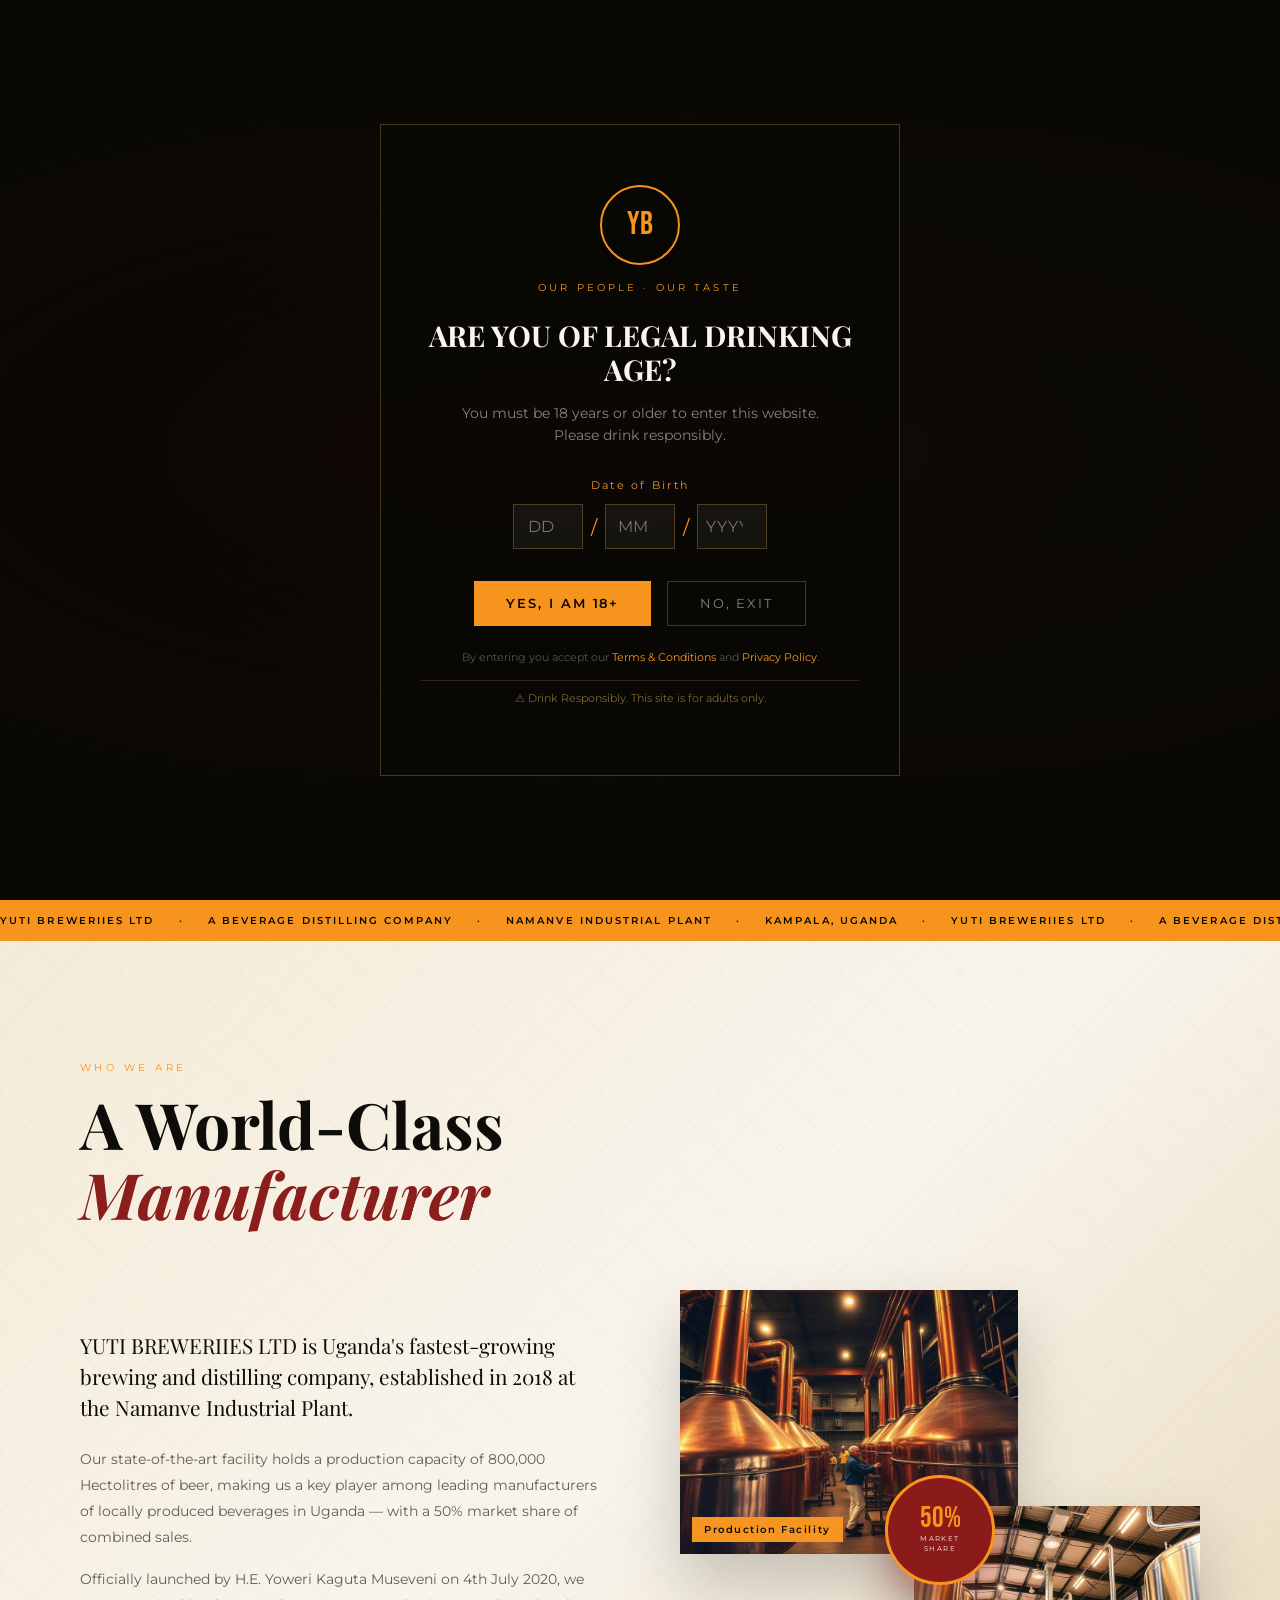
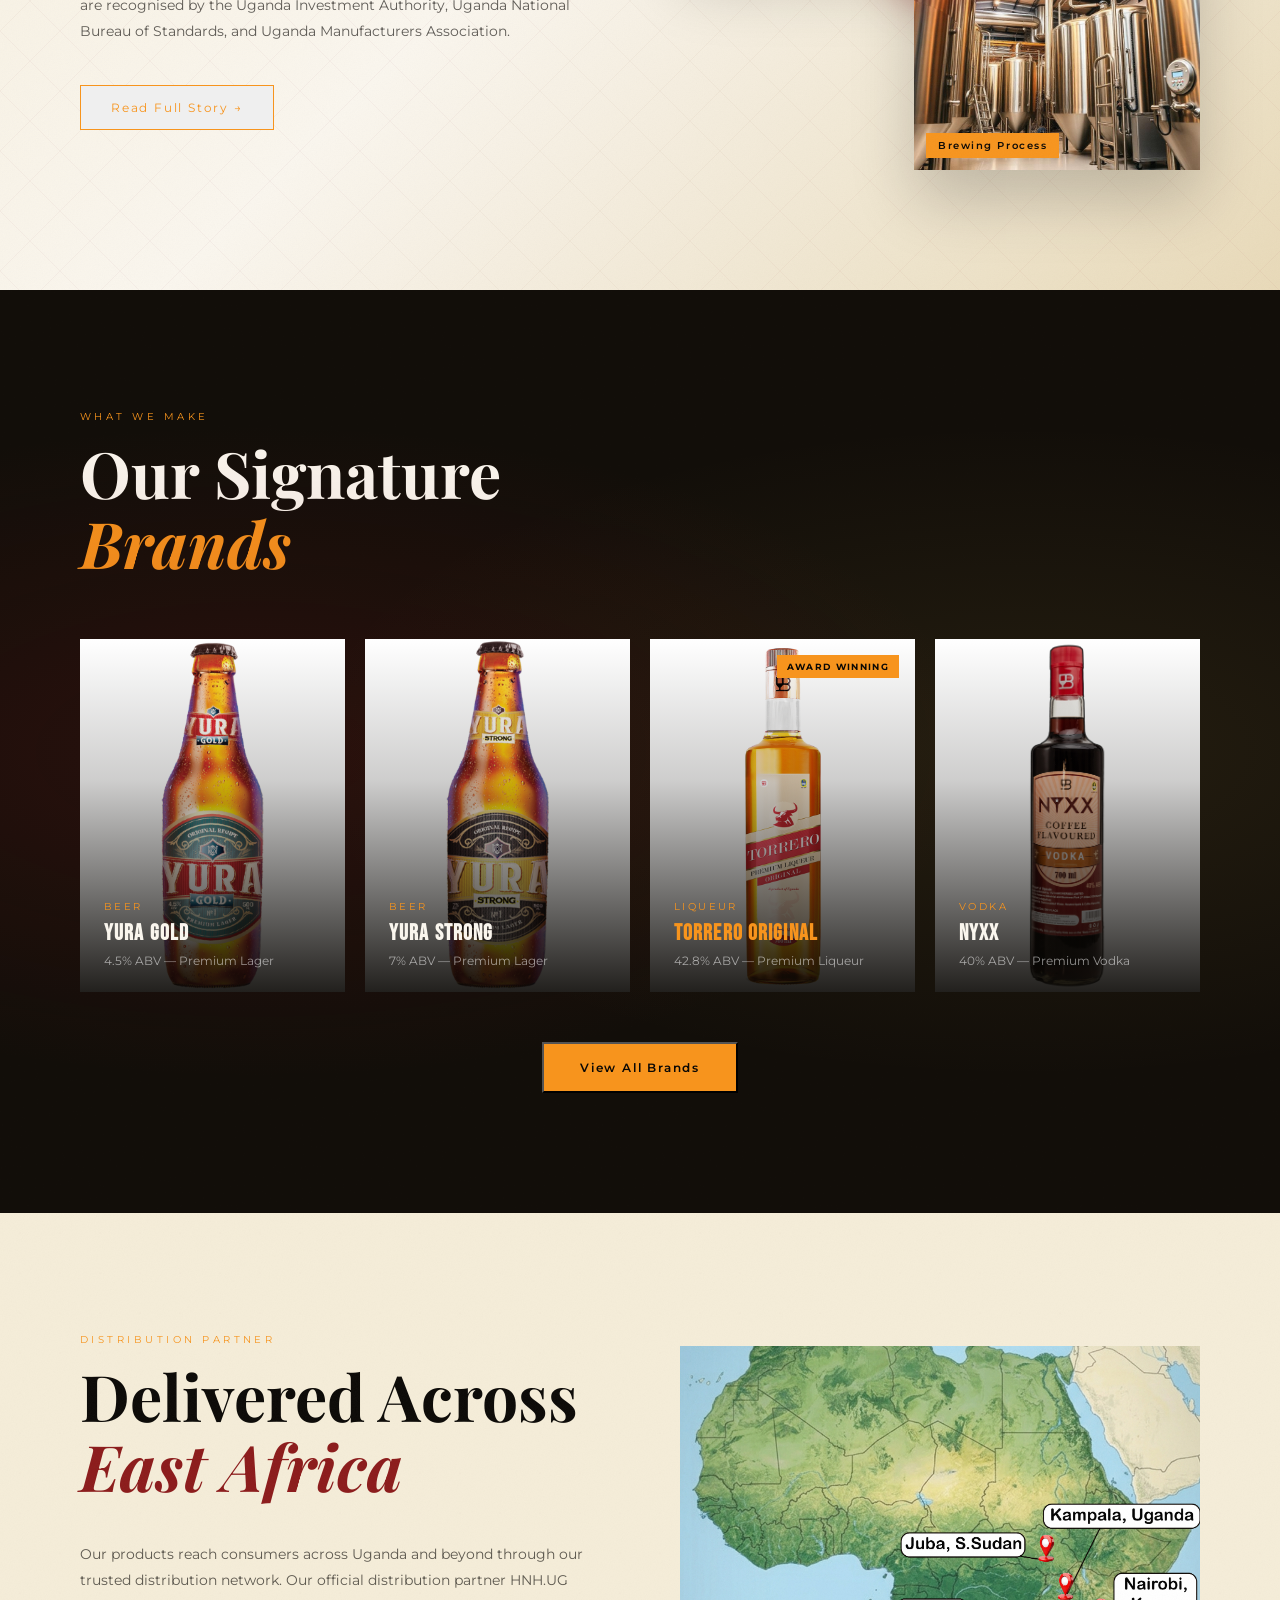
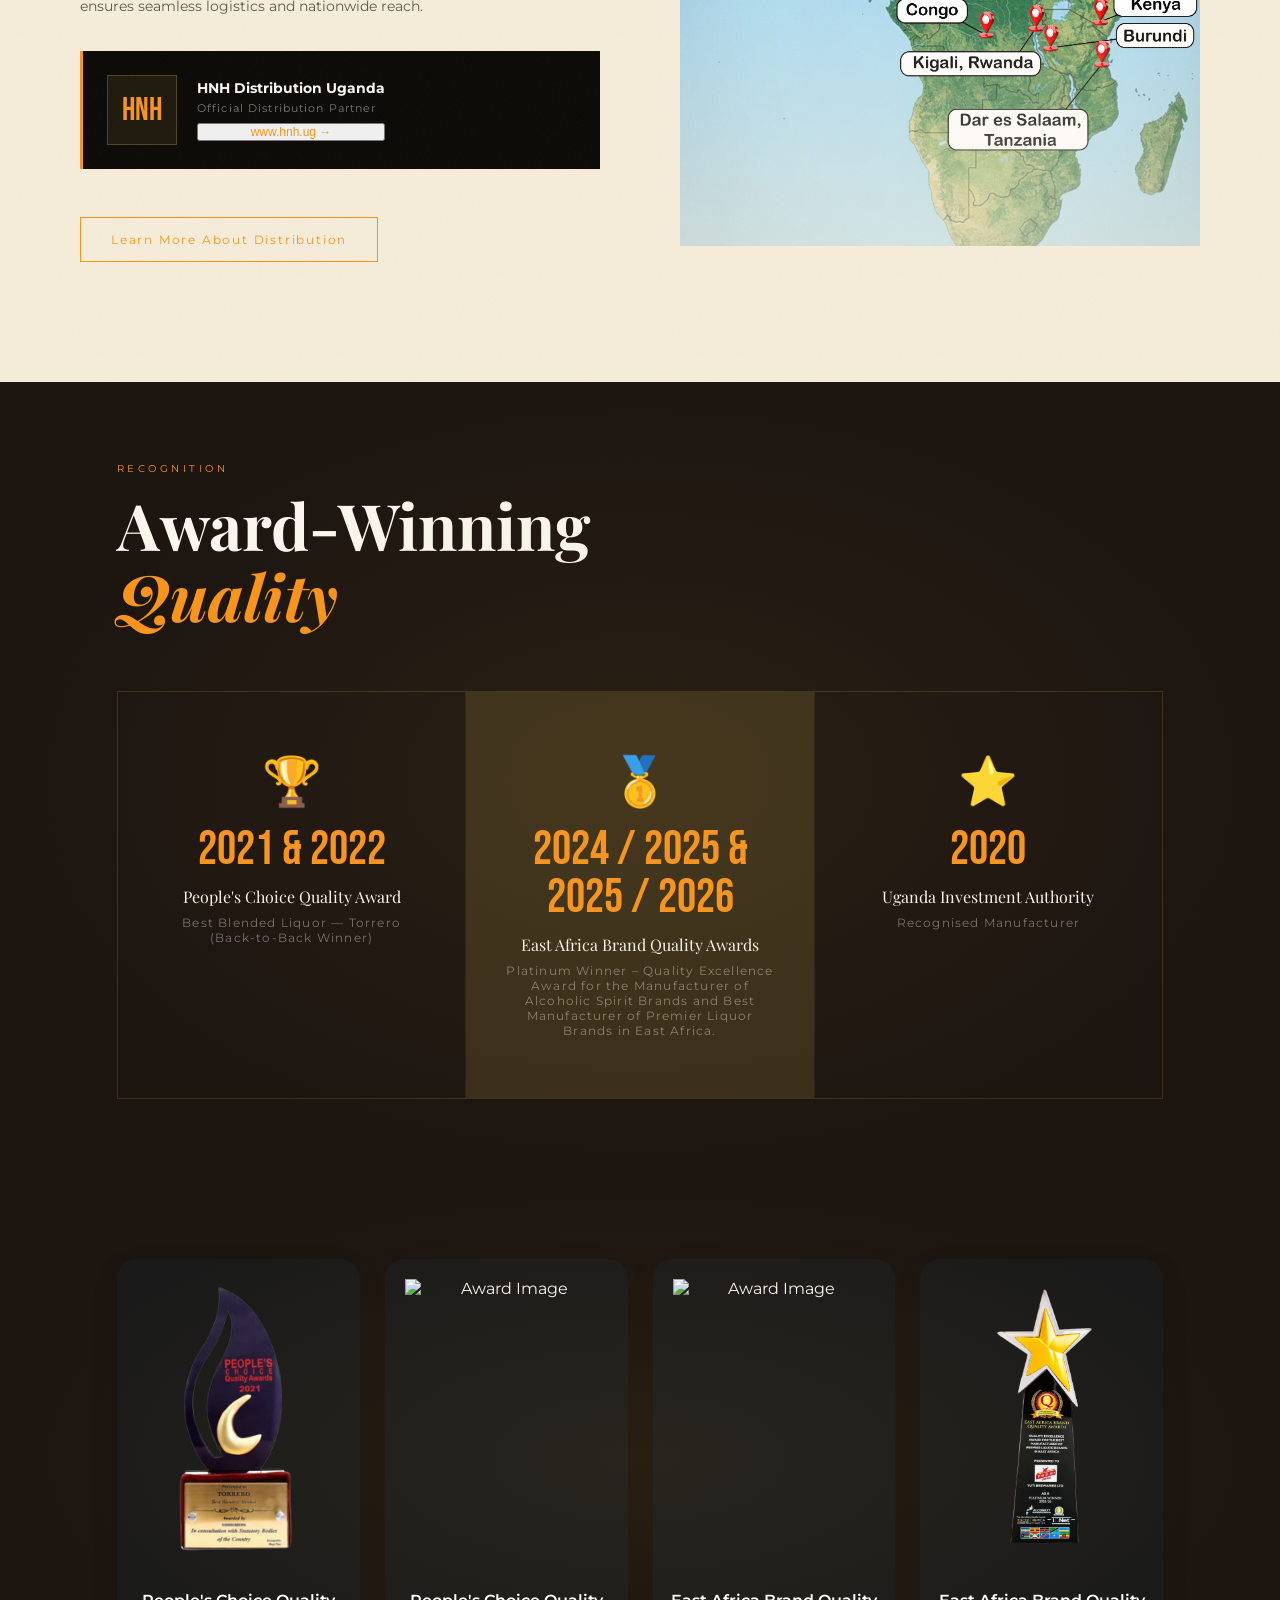
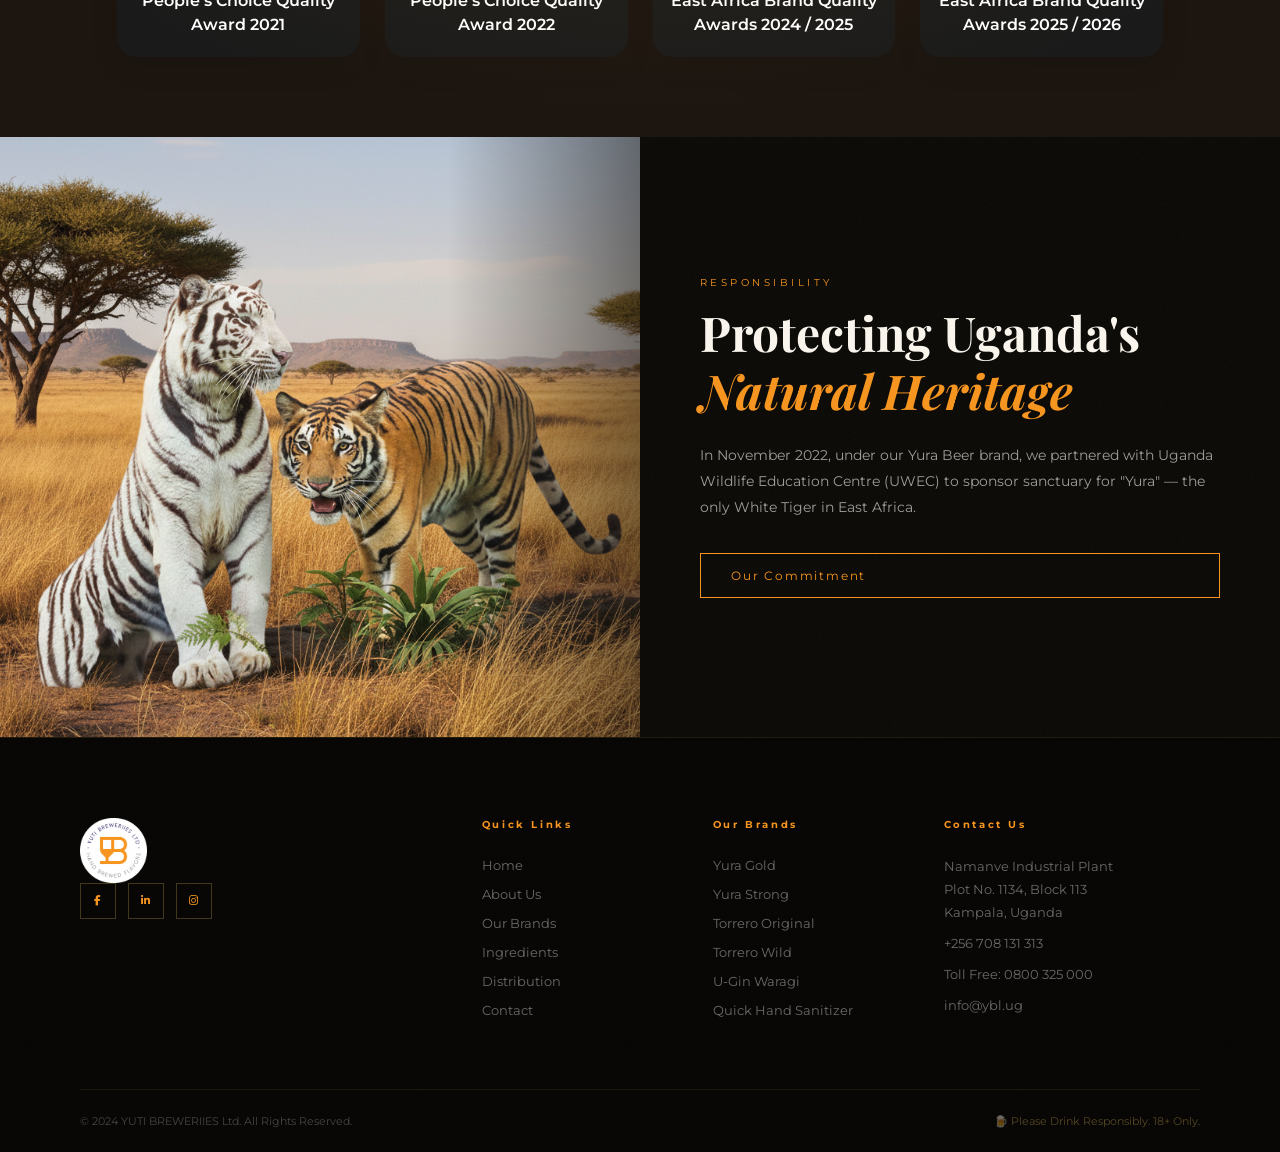
==== commit 9f2a1ac7: "updated all changes" ====
--- a/index.html
+++ b/index.html
@@ -10,6 +10,8 @@
     <link
         href="https://fonts.googleapis.com/css2?family=Playfair+Display:ital,wght@0,400;0,700;0,900;1,400&family=Cormorant+Garamond:wght@300;400;600&family=Bebas+Neue&family=Montserrat:wght@300;400;500;600&display=swap"
         rel="stylesheet">
+    <link rel="stylesheet" href="https://cdnjs.cloudflare.com/ajax/libs/font-awesome/6.7.2/css/all.min.css">
+
     <!-- <link rel="stylesheet" href="styles.css"> -->
     <style>
         /* ===========================
@@ -1096,6 +1098,7 @@
             text-decoration: none;
             display: block;
             aspect-ratio: 3/4;
+            background: white;
             transition: transform 0.4s var(--transition);
         }
 
@@ -1982,11 +1985,59 @@
             }
 
         }
+
+
+        .awards-grid {
+            display: grid;
+            grid-template-columns: repeat(4, 1fr);
+            gap: 25px;
+        }
+
+        .award-card {
+            background: #1a1a1a;
+            border-radius: 20px;
+            overflow: hidden;
+            text-align: center;
+            transition: .4s ease;
+            padding-bottom: 20px;
+        }
+
+        .award-card:hover {
+            transform: translateY(-8px);
+        }
+
+        .award-card img {
+            width: 100%;
+            height: 320px;
+            object-fit: contain;
+            display: block;
+            padding: 20px;
+        }
+
+        .award-title {
+            color: #fff;
+            font-size: 16px;
+            font-weight: 600;
+            padding: 0 15px;
+            line-height: 1.5;
+            margin-top: 10px;
+        }
+
+        @media(max-width:991px) {
+            .awards-grid {
+                grid-template-columns: repeat(2, 1fr);
+            }
+        }
+
+        @media(max-width:600px) {
+            .awards-grid {
+                grid-template-columns: 1fr;
+            }
+        }
     </style>
 </head>
 
 <body>
-
     <!-- AGE VERIFICATION POPUP -->
     <div id="age-gate" class="age-gate">
         <div class="age-gate-bg"></div>
@@ -2204,7 +2255,7 @@
                 </a>
                 <a href="brands.html#spirits" class="brand-card featured">
                     <div class="brand-img">
-                        <img src="images/brands/Torrero Premium Original - Liqueur - 700ml Glass.png" alt="Torrero">
+                        <img src="images/asdasdasd.png" alt="Torrero">
                         <div class="brand-overlay"></div>
                     </div>
                     <div class="brand-info">
@@ -2216,7 +2267,7 @@
                 </a>
                 <a href="brands.html#spirits" class="brand-card">
                     <div class="brand-img">
-                        <img src="images/brands/Nyxx  - Coffee Flavoured Vodka - 700ml Glass.png" alt="Nyxx">
+                        <img src="images/bootle.PNG" alt="Nyxx">
                         <div class="brand-overlay"></div>
                     </div>
                     <div class="brand-info">
@@ -2258,7 +2309,7 @@
                 </div>
                 <div class="dist-map">
                     <div class="map-visual">
-                        <img src="images/Map.jpeg" alt="Distribution map">
+                        <img src="images/ybl map copy.jpg" alt="Distribution map">
                         <!-- <div class="map-pins">
                             <div class="pin pin-1"><span>Kampala</span></div>
                             <div class="pin pin-2"><span>Nairobi</span></div>
@@ -2283,15 +2334,18 @@
             <div class="awards-row">
                 <div class="award-item">
                     <div class="award-icon">🏆</div>
-                    <div class="award-year">2021</div>
+                    <div class="award-year">2021 & 2022</div>
                     <div class="award-name">People's Choice Quality Award</div>
-                    <div class="award-product">Best Blended Liquor — Torrero</div>
+                    <div class="award-product">Best Blended Liquor — Torrero (Back-to-Back Winner)</div>
                 </div>
                 <div class="award-item featured">
                     <div class="award-icon">🥇</div>
-                    <div class="award-year">2022</div>
-                    <div class="award-name">People's Choice Quality Award</div>
-                    <div class="award-product">Best Blended Liquor — Torrero</div>
+                    <div class="award-year">2024 / 2025 & 2025 / 2026</div>
+                    <div class="award-name">East Africa Brand Quality Awards</div>
+                    <div class="award-product">
+                        Platinum Winner – Quality Excellence Award for the Manufacturer of Alcoholic Spirit Brands and
+                        Best Manufacturer of Premier Liquor Brands in East Africa.
+                    </div>
                 </div>
                 <div class="award-item">
                     <div class="award-icon">⭐</div>
@@ -2307,23 +2361,40 @@
 
             <div class="awards-grid">
 
+                <!-- Award 1 -->
+                <div class="award-card">
+                    <img src="images/WhatsApp_Image_2025-08-19_at_15.27.01_786b5f16-removebg-preview 1.png"
+                        alt="Award Image">
+                    <div class="award-title">
+                        People's Choice Quality Award 2021
+                    </div>
+                </div>
+
+                <!-- Award 2 -->
                 <div class="award-card">
                     <img src="https://thepunitshah.com/Awards/image00011.png" alt="Award Image">
+                    <div class="award-title">
+                        People's Choice Quality Award 2022
+                    </div>
                 </div>
 
+                <!-- Award 3 -->
                 <div class="award-card">
                     <img src="https://thepunitshah.com/Awards/image00010.png" alt="Award Image">
+                    <div class="award-title">
+                        East Africa Brand Quality Awards 2024 / 2025 </div>
                 </div>
 
+                <!-- Award 4 -->
                 <div class="award-card">
-                    <img src="images/WhatsApp_Image_2025-08-19_at_15.27.01_786b5f16-removebg-preview 1.png" alt="Award Image">
+                    <img src="images/25-26.png" alt="Award Image">
+                    <div class="award-title">
+                        East Africa Brand Quality Awards 2025 / 2026
+                    </div>
                 </div>
 
-                <!-- <div class="award-card">
-                    <img src="images/WhatsApp_Image_2025-08-19_at_15.27.01_786b5f16-removebg-preview 1.png" alt="Award Image">
-                </div> -->
-
             </div>
+
         </div>
     </section>
     <!-- CSR SECTION -->
@@ -2352,10 +2423,23 @@
                         <img src="images/ybl loo.png" alt="YUTI BREWERIIES Logo">
                     </a>
                     <!-- <p>A Beverage Distilling Company. Our People, Our Taste.</p> -->
+                    <!-- Font Awesome -->
+
                     <div class="footer-social">
-                        <a href="#" class="social-icon">FB</a>
-                        <a href="#" class="social-icon">TW</a>
-                        <a href="#" class="social-icon">IG</a>
+                        <a href="https://www.facebook.com/yblug" target="_blank" class="social-icon"
+                            aria-label="Facebook">
+                            <i class="fab fa-facebook-f"></i>
+                        </a>
+
+                        <a href="https://www.linkedin.com/company/ybluganda/" target="_blank" class="social-icon"
+                            aria-label="LinkedIn">
+                            <i class="fab fa-linkedin-in"></i>
+                        </a>
+
+                        <a href="https://www.instagram.com/yblug/" target="_blank" class="social-icon"
+                            aria-label="Instagram">
+                            <i class="fab fa-instagram"></i>
+                        </a>
                     </div>
                 </div>
                 <div class="footer-links">
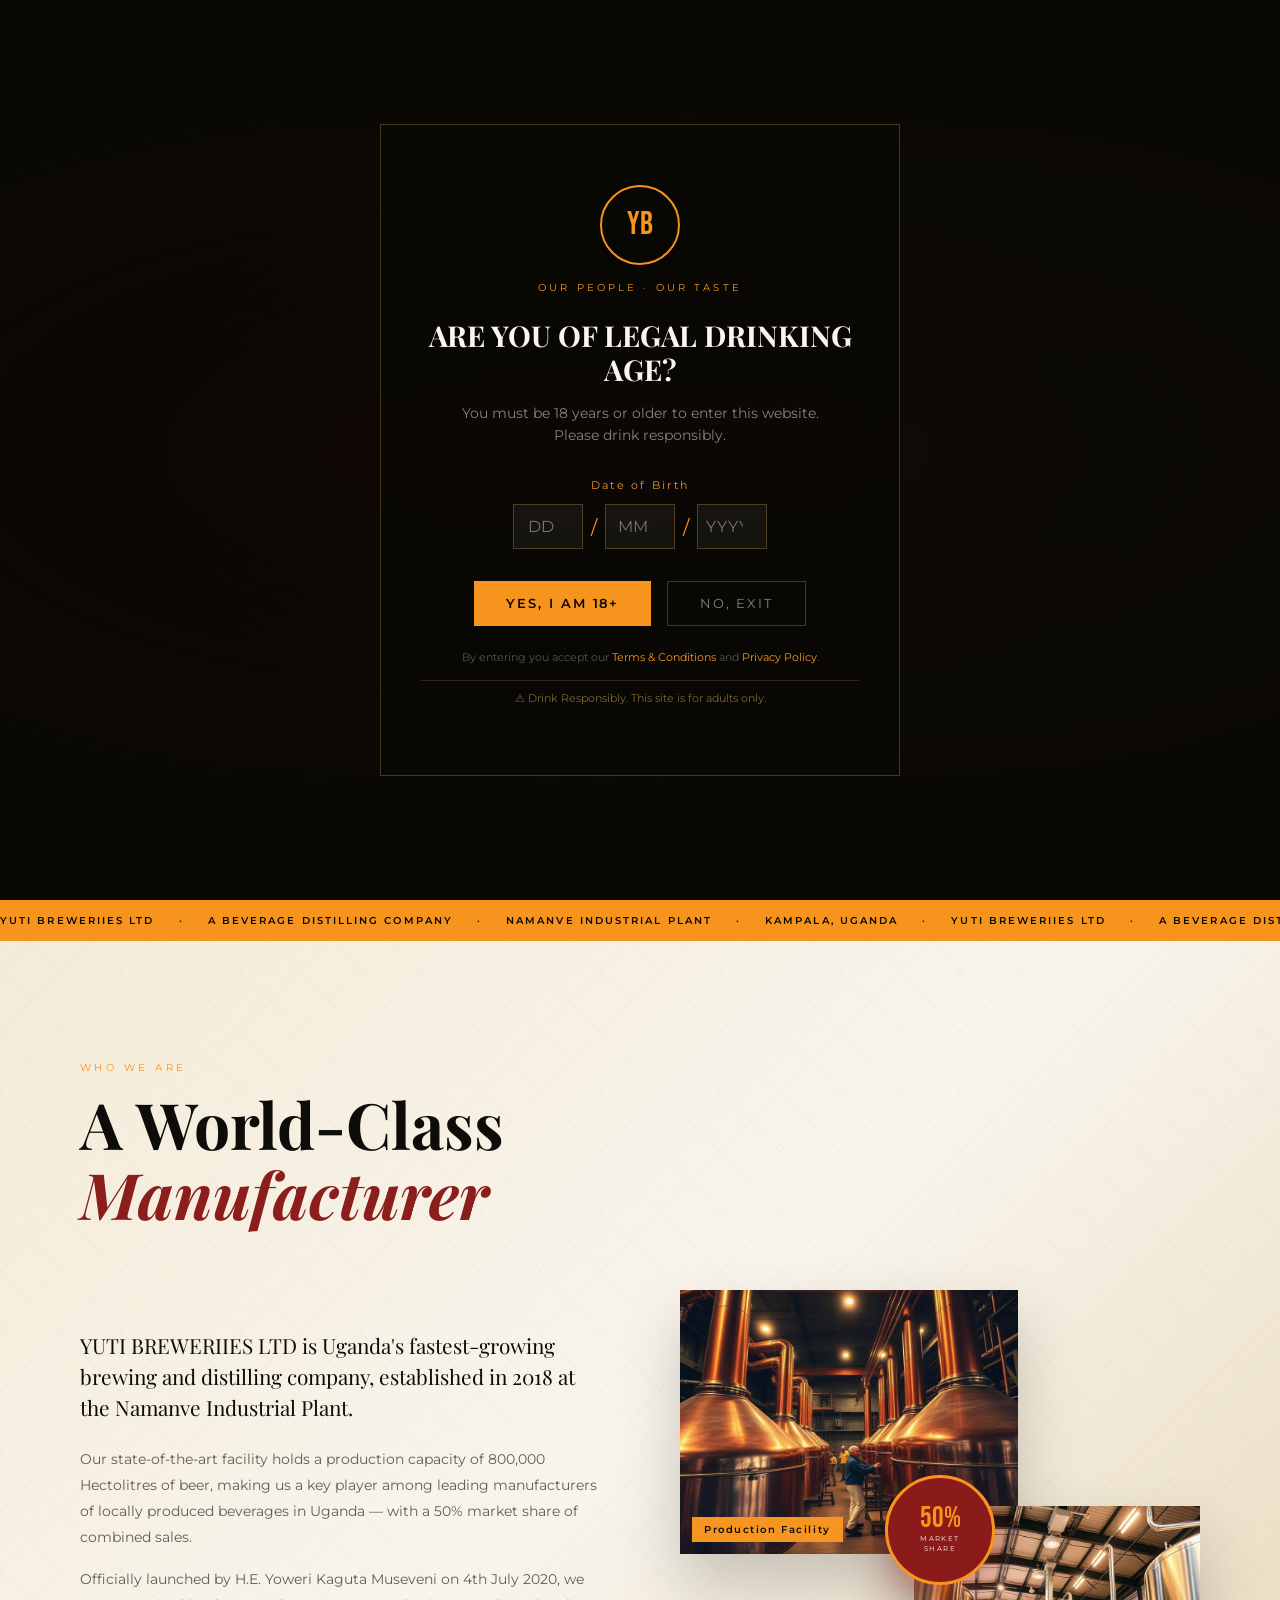
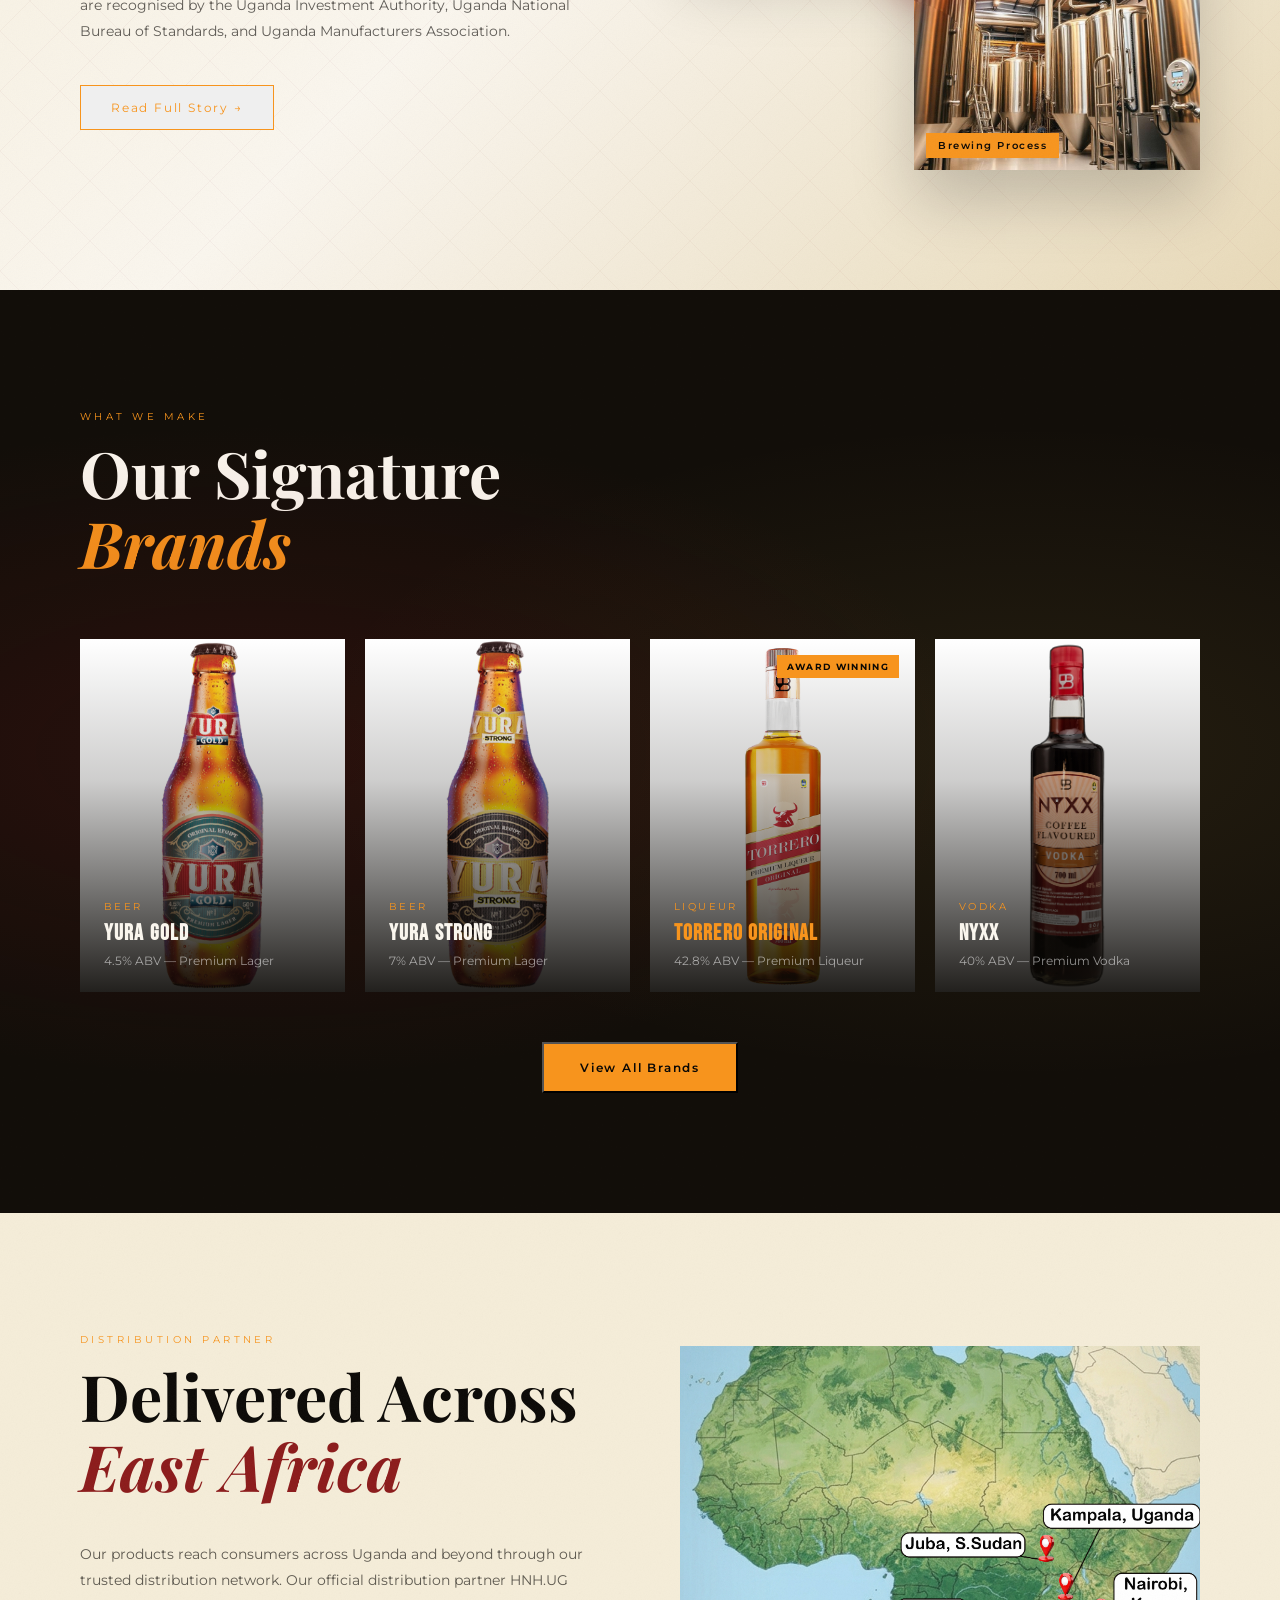
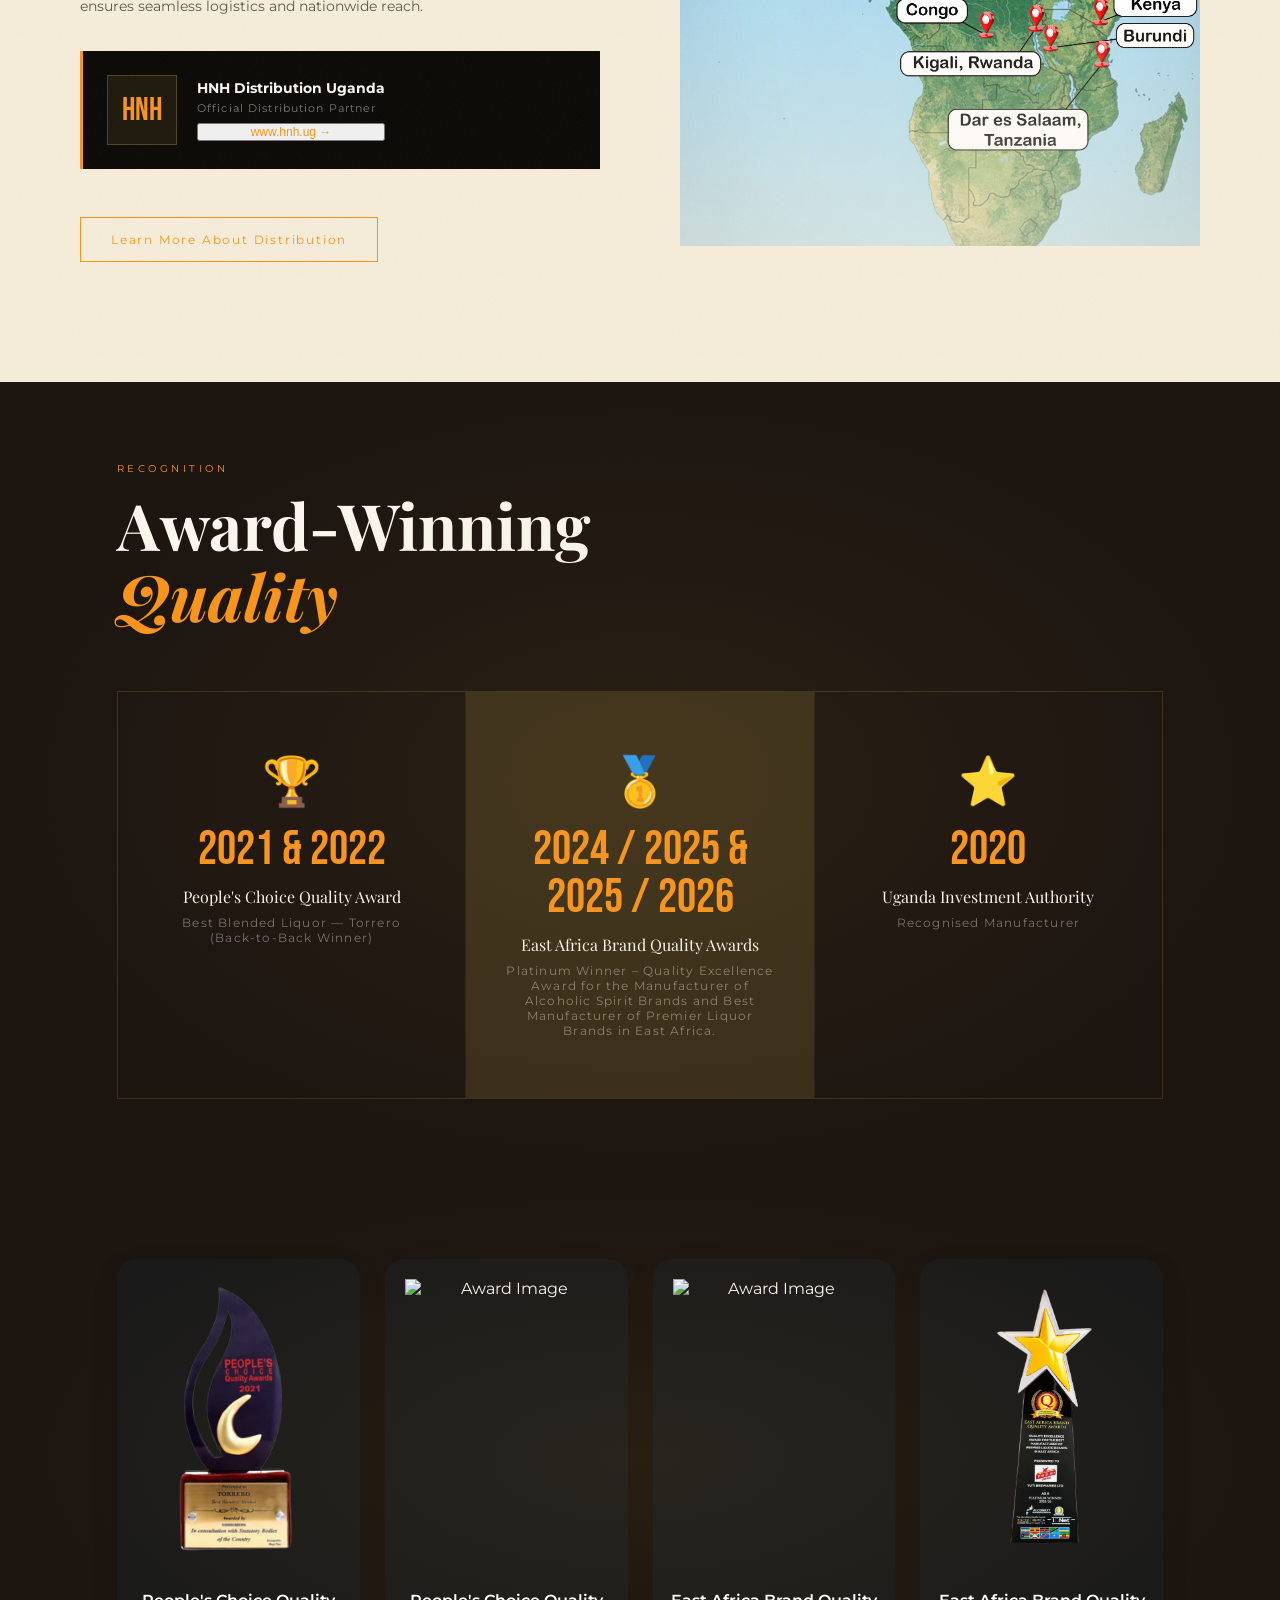
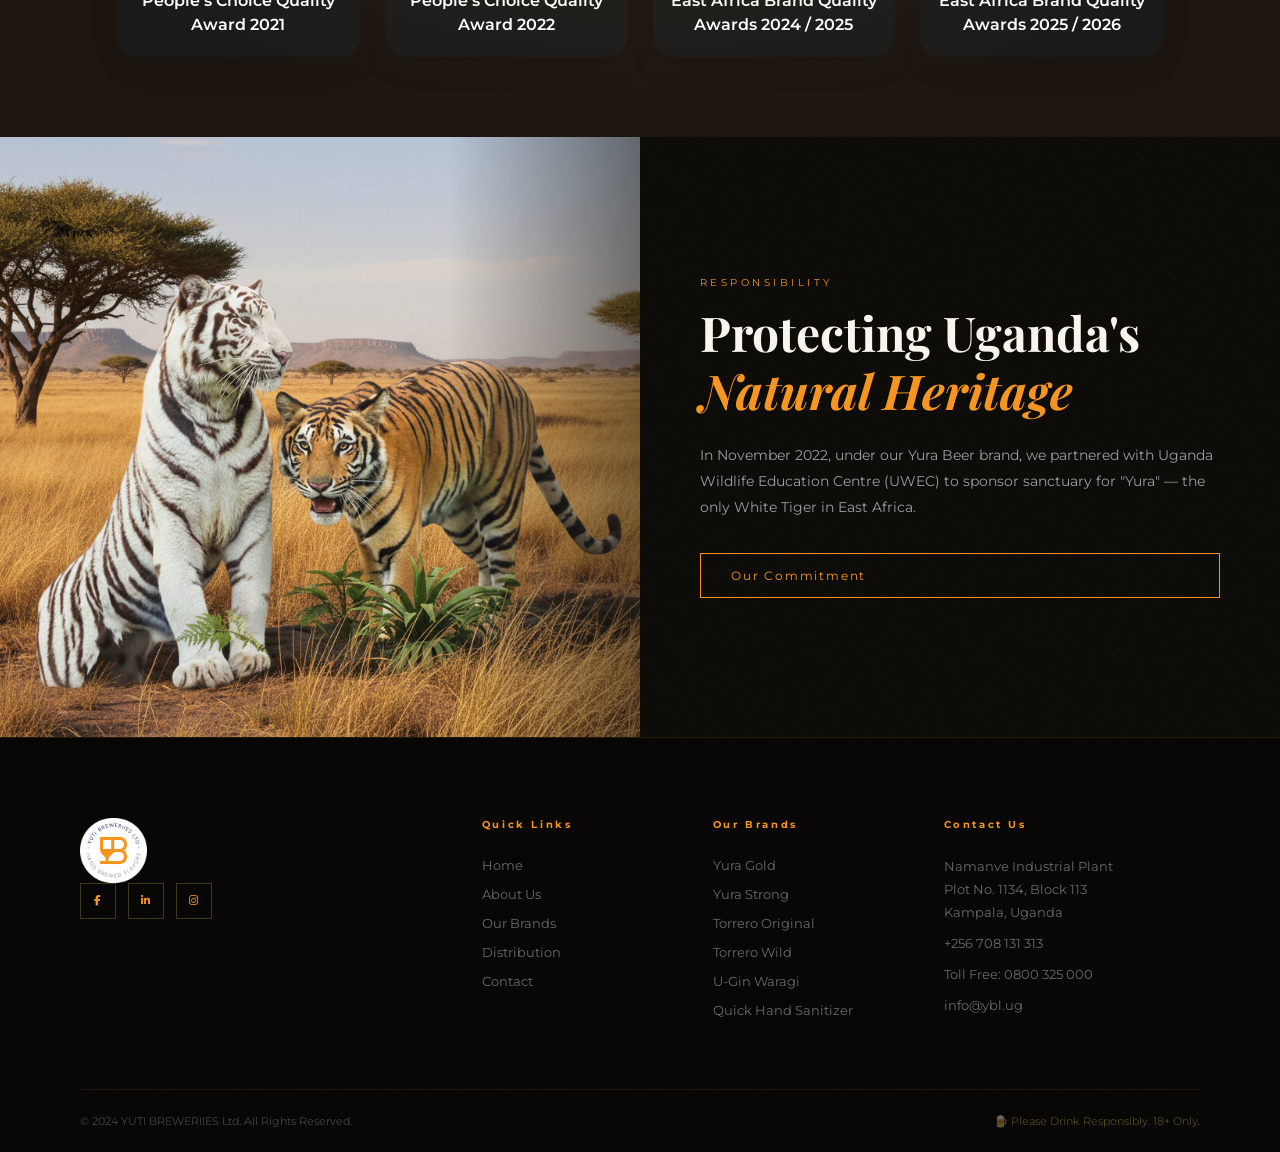
==== commit 941348e2: "removes ingredients" ====
--- a/index.html
+++ b/index.html
@@ -2091,7 +2091,7 @@
             <li><a href="index.html" class="active">Home</a></li>
             <li><a href="about.html">About</a></li>
             <li><a href="brands.html">Our Brands</a></li>
-            <li><a href="ingredients.html">Ingredients</a></li>
+            <!-- <li><a href="ingredients.html">Ingredients</a></li> -->
             <li><a href="distribution.html">Distribution</a></li>
             <li><a href="promotions.html">Promotions</a></li>
             <li><a href="new-brands.html">New Brands</a></li>
@@ -2142,8 +2142,8 @@
                 </div>
                 <div class="stat-divider"></div>
                 <div class="stat">
-                    <span class="stat-num">50%</span>
-                    <span class="stat-label">Market Share</span>
+                    <span class="stat-num">100+</span>
+                    <span class="stat-label">Team Members</span>
                 </div>
                 <div class="stat-divider"></div>
                 <div class="stat">
@@ -2448,7 +2448,7 @@
                         <li><a href="index.html">Home</a></li>
                         <li><a href="about.html">About Us</a></li>
                         <li><a href="brands.html">Our Brands</a></li>
-                        <li><a href="ingredients.html">Ingredients</a></li>
+                        <!-- <li><a href="ingredients.html">Ingredients</a></li> -->
                         <li><a href="distribution.html">Distribution</a></li>
                         <li><a href="contact.html">Contact</a></li>
                     </ul>
